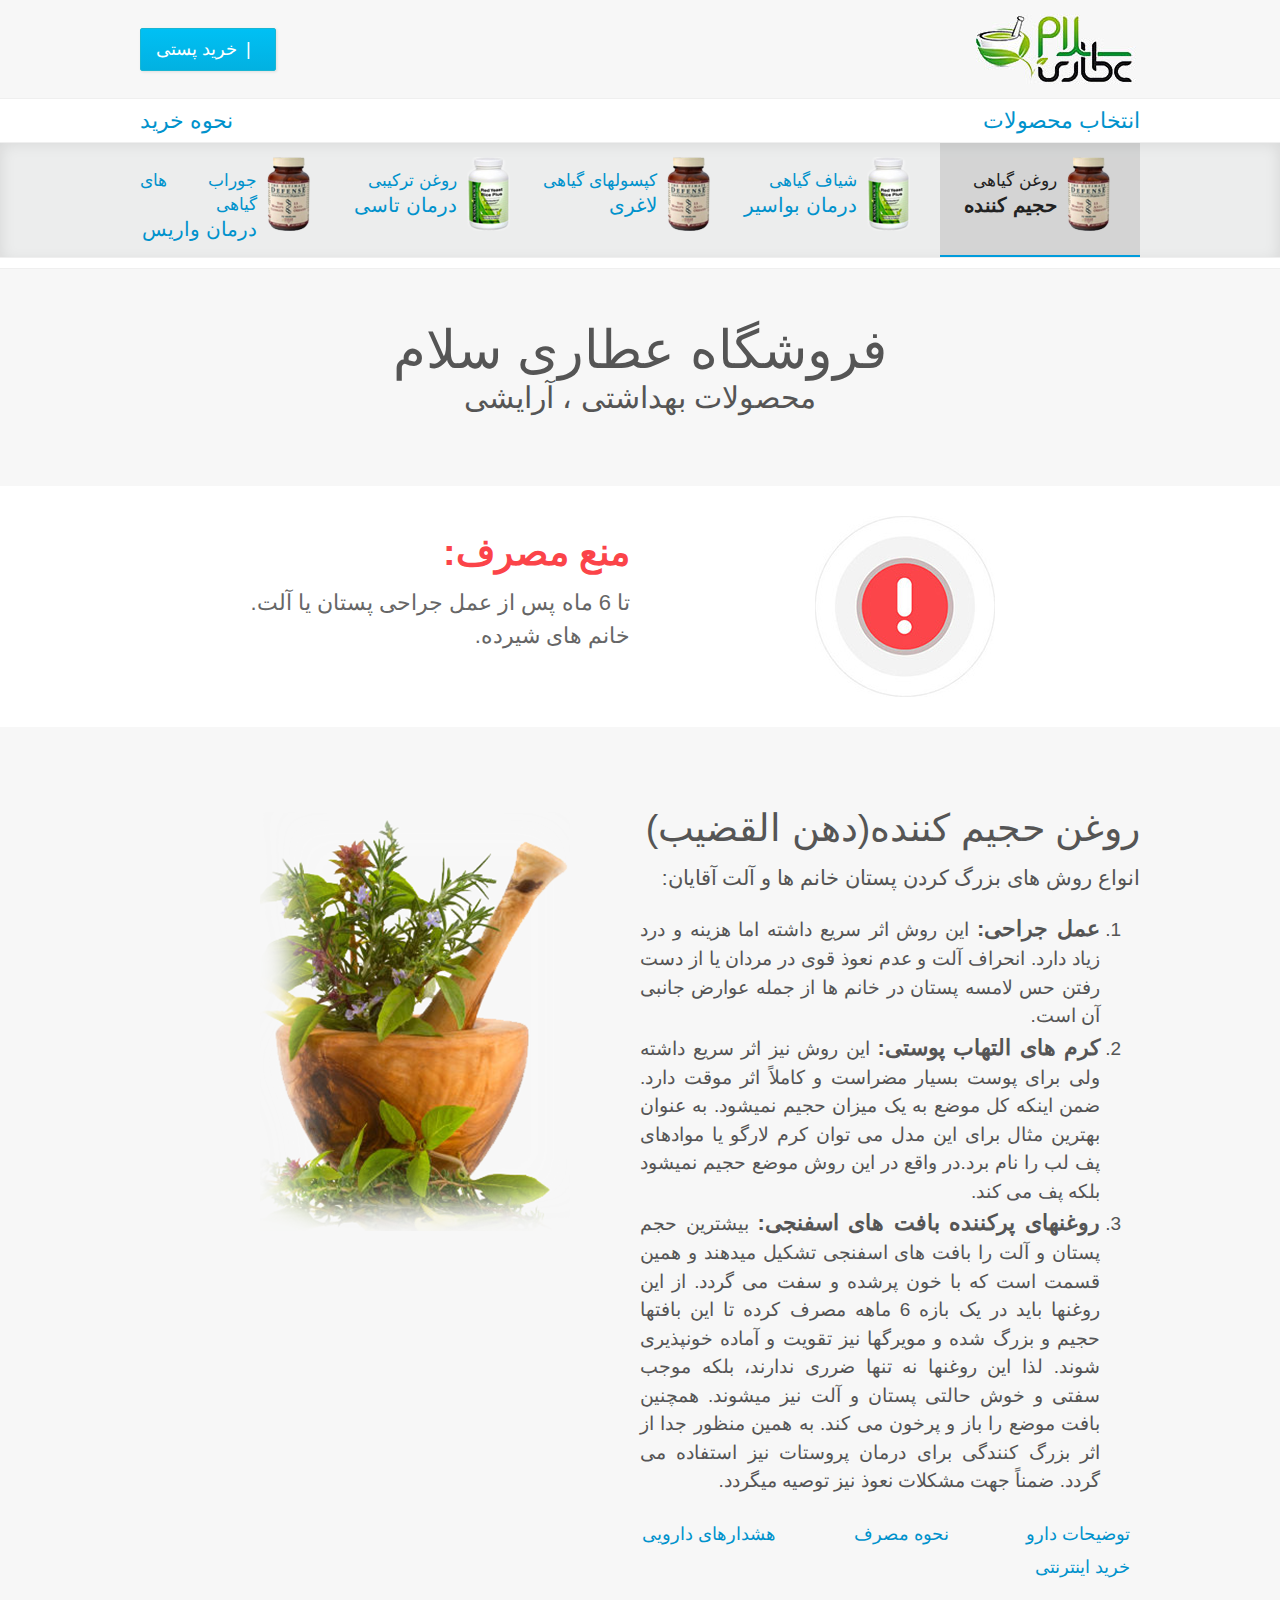
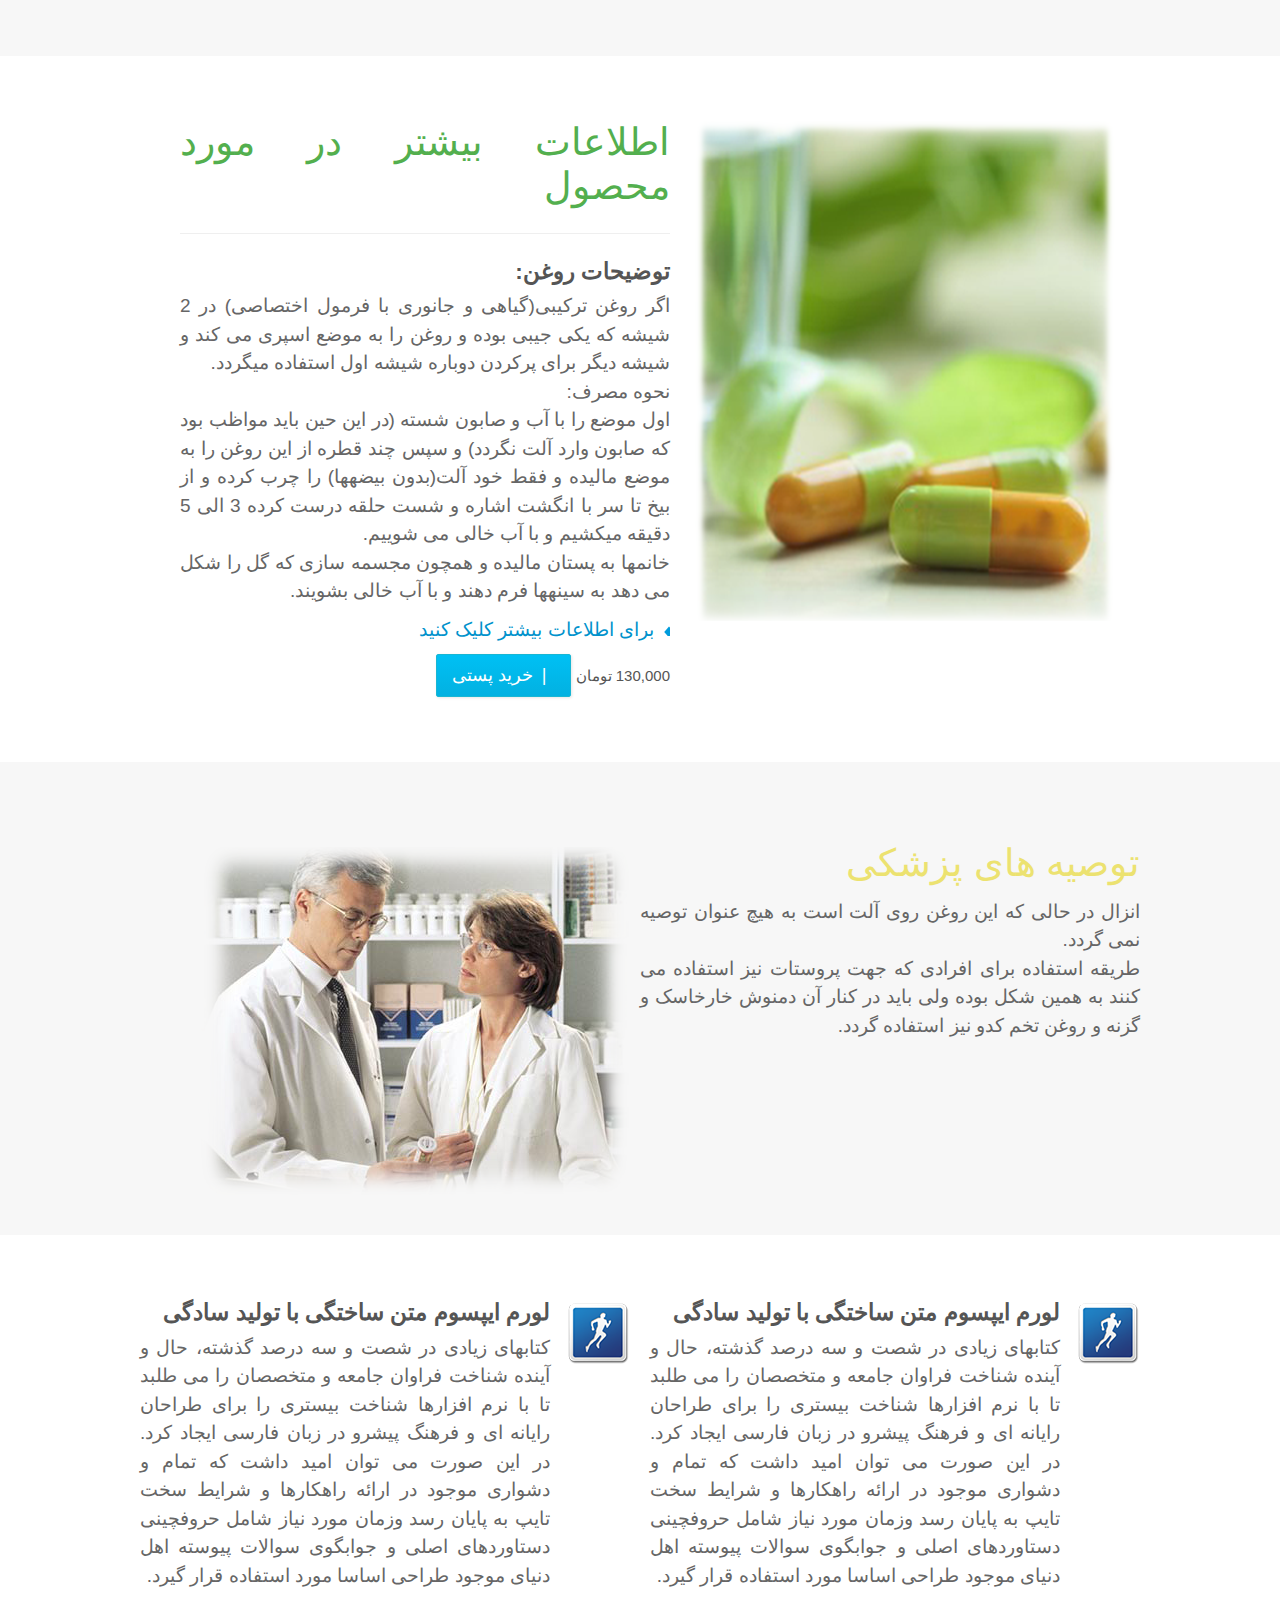
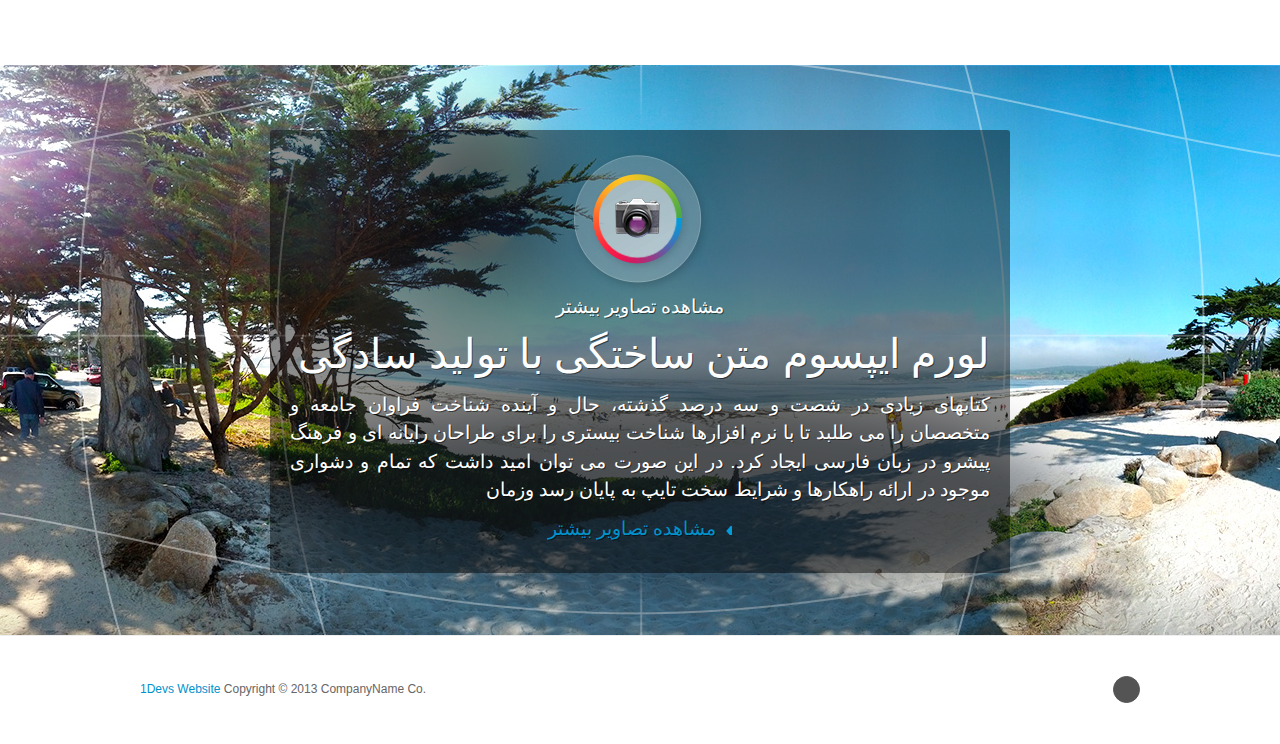
==== bulking.html @ 58610c64 "add new pages" ====
<!DOCTYPE html>
<html>
  <head>
    <meta content="عطاری سلام">
    <meta content="" name="description" />
    <meta content="initial-scale=1, minimum-scale=1, width=device-width" name="viewport" />
    <meta charset="utf-8" />
    <title>
      ..:: عطاری سلام ::..
    </title>
    <link href="favicon.ico" rel="shortcut icon" type="image/x-icon" />
    <link href='http://alimd.github.io/1fonts/1fonts.css?v=1.3' rel='stylesheet' type='text/css' />
    <link href="style.css" rel="stylesheet" />
    <link rel="stylesheet" type="text/css" href="http://alimd.github.io/libs/font-awesome/3.0.2/css/font-awesome.min.css" />
  <script type="text/javascript" src="http://alimd.github.io/libs/jquery/1.9.1/jquery.min.js"></script>
  <script type="text/javascript" src="script.js"></script>
  <script type="text/javascript">
    location.pathname.substr(-1)==='/' || location.pathname.substr(-4)==='html' || (location.href=location.pathname+'/'); // fix github.io bug
  </script>
  </head>
  <body>
    <div class="header" id="cinco-ui-sticky">
      <div class="heading">
        <div class="aux">
          <h1>
            <a class="logo" href="#"><img alt="" src="images/logo.jpg"></a>
          </h1>
          <div class="util">
            <a href="#" class="buybtn">
              <span class="icon-shopping-cart"></span>&ensp;<span class="buybar">|</span>&ensp;<span>خرید پستی</span>
            </a>
          </div>
        </div>
      </div>
      <div class="nav-container">
        <div class="aux">
          <span class="choose">انتخاب محصولات<i class="icon-leaf"></i></span>
          <a class="howToBuy"><i class="icon-shopping-cart"></i>نحوه خرید</a>
        </div>
      </div>
      <div class="dev-nav-drawer cinco-ui-active" id="dev-nav">
        <div class="dev-nav">
          <div>
            <div class="aux">
              <ul>
                <li class="nexus-4">
                  <a class="cover active" href="#">
                    <img alt="" class="thumb" src="images/device-nav-n4.png"> 
                    <div class="menu-txt">
                      <span>روغن گیاهی</span><br />
                      <strong>حجیم کننده</strong>
                    </div>
                  </a>

                </li>
                <li class="nexus-4">
                  <a class="cover" href="#">
                    <img alt="" class="thumb" src="images/device-nav-n7.png"> 
                    
                    <div class="menu-txt">
                      <span>شیاف گیاهی</span><br />
                      <strong>درمان بواسیر</strong>
                    </div>
                  </a>

                </li>
                <li class="nexus-4">
                  <a class="cover" href="#">
                    <img alt="" class="thumb" src="images/device-nav-n4.png" width="74" height="34">
                    <div class="menu-txt">
                      <span>کپسولهای گیاهی</span><br />
                      <strong>لاغری</strong>
                    </div>
                  </a>

                </li>
                <li class="nexus-4">
                  <a class="cover" href="#">
                    <img alt="" class="thumb" src="images/device-nav-n7.png">
                    <div class="menu-txt">
                      <span>روغن ترکیبی</span><br />
                      <strong>درمان تاسی</strong>
                    </div>
                  </a>

                </li>
                <li class="nexus-4">
                  <a class="cover" href="#">
                    <img alt="" class="thumb" src="images/device-nav-n4.png">
                    <div class="menu-txt">
                      <span>جوراب های گیاهی</span><br />
                      <strong>درمان واریس</strong>
                    </div>
                  </a>

                </li>
              </ul>
            </div>
          </div>
        </div>
      </div>
      <div class="nav-container">
        <div class="aux">
        </div>
      </div>

    </div>

    <div class="product-feature nexus-4">

    <div class="title-page">
        <h1 class="title">فروشگاه عطاری سلام</h1>
        <h2 class="sub-title">محصولات بهداشتی ، آرایشی</h2>
    </div>
      

     <div class="google dev-feat">
        <div class="voice">
          <div class="main">
            <div class="image left">
              <img alt="" src="images/warning.jpg">
            </div>
            <div class="content warning right">
              <h4>
                منع مصرف:
              </h4>
              <p>
                تا 6 ماه پس از عمل جراحی پستان یا آلت.
                <br />
                خانم های شیرده.
              </p>
            </div>
          </div>
        </div>
       <!--  <div class="communication">
          <div class="main">
            <h3>محصول مورد نظر بهتر از همیشه ارایه میشود!</h3>
            <div class="secondary" id="communication-carousel">
              <div id="comm-carousel">
                <div class="aux gesture">
                  <div class="col-3">
                    <div class="icon icon-gesture"></div>
                    <h4>لورم ایپسوم متن ساختگی با تولید سادگی نامفهوم از صنعت</h4>
                    <p>
                      کتابهای زیادی در شصت و سه درصد گذشته، حال و آینده شناخت فراوان جامعه و متخصصان را می طلبد تا با نرم افزارها شناخت بیستری را برای طراحان رایانه ای و فرهنگ پیشرو در زبان فارسی ایجاد کرد. در این صورت می توان امید داشت که تمام و دشواری موجود در ارائه راهکارها و شرایط سخت تایپ به پایان رسد وزمان مورد نیاز شامل حروفچینی دستاوردهای اصلی و جوابگوی سوالات پیوسته اهل دنیای موجود طراحی اساسا مورد استفاده قرار گیرد.
                    </p>
                  </div>
                  <div class="image col-3">
                    <img alt="" src="images/n4-google-comm-01.png">
                  </div>
                  <div class="col-3 callouts">
                    <div class="callout on-the-go">
                      <h5>
                        درمورد محصول مورد نظر
                      </h5>
                      <p>
                        کتابهای زیادی در شصت و سه درصد گذشته، حال و آینده شناخت فراوان جامعه.
                      </p>
                    </div>
                    <div class="callout connect">
                      <h5>
                        درمورد محصول مورد نظر
                      </h5>
                      <p>
                        کتابهای زیادی در شصت و سه درصد گذشته، حال و آینده شناخت فراوان جامعه.
                      </p>
                    </div>
                  </div>
                </div>
                <div class="aux chrome">
                  <div class="col-3">
                    <div class="icon icon-chrome"></div>
                    <h4>لورم ایپسوم متن ساختگی با تولید سادگی نامفهوم از صنعت</h4>
                    <p>
                      کتابهای زیادی در شصت و سه درصد گذشته، حال و آینده شناخت فراوان جامعه و متخصصان را می طلبد تا با نرم افزارها شناخت بیستری را برای طراحان رایانه ای و فرهنگ پیشرو در زبان فارسی ایجاد کرد. در این صورت می توان امید داشت که تمام و دشواری موجود در ارائه راهکارها و شرایط سخت تایپ به پایان رسد وزمان مورد نیاز شامل حروفچینی دستاوردهای اصلی و جوابگوی سوالات پیوسته اهل دنیای موجود طراحی اساسا مورد استفاده قرار گیرد.
                    </p>
                  </div>
                  <div class="image col-3">
                    <img alt="" src="images/n4-google-comm-02.png">
                  </div>
                  <div class="col-3 callouts">
                    <div class="callout fast">
                      <h5>
                        درمورد محصول مورد نظر
                      </h5>
                      <p>
                        کتابهای زیادی در شصت و سه درصد گذشته، حال و آینده شناخت فراوان جامعه.
                      </p>
                    </div>
                    <div class="callout tabs">
                      <h5>
                        درمورد محصول مورد نظر
                      </h5>
                      <p>
                        کتابهای زیادی در شصت و سه درصد گذشته، حال و آینده شناخت فراوان جامعه.
                      </p>
                    </div>
                  </div>
                </div>
                <div class="aux gmail">
                  <div class="col-3">
                    <div class="icon icon-gmail"></div>
                    <h4>لورم ایپسوم متن ساختگی با تولید سادگی نامفهوم از صنعت</h4>
                    <p>
                      کتابهای زیادی در شصت و سه درصد گذشته، حال و آینده شناخت فراوان جامعه و متخصصان را می طلبد تا با نرم افزارها شناخت بیستری را برای طراحان رایانه ای و فرهنگ پیشرو در زبان فارسی ایجاد کرد. در این صورت می توان امید داشت که تمام و دشواری موجود در ارائه راهکارها و شرایط سخت تایپ به پایان رسد وزمان مورد نیاز شامل حروفچینی دستاوردهای اصلی و جوابگوی سوالات پیوسته اهل دنیای موجود طراحی اساسا مورد استفاده قرار گیرد.
                    </p>
                  </div>
                  <div class="image col-3">
                    <img alt="" src="images/n4-google-comm-03.png">
                  </div>
                  <div class="col-3 callouts">
                    <div class="callout anytime">
                      <h5>
                        درمورد محصول مورد نظر
                      </h5>
                      <p>
                        کتابهای زیادی در شصت و سه درصد گذشته، حال و آینده شناخت فراوان جامعه.
                      </p>
                    </div>
                    <div class="callout search">
                      <h5>
                        درمورد محصول مورد نظر
                      </h5>
                      <p>
                        کتابهای زیادی در شصت و سه درصد گذشته، حال و آینده شناخت فراوان جامعه.
                      </p>
                    </div>
                  </div>
                </div>
              </div>
            </div>
          </div>
        </div> -->
      </div>







      <div class="hero">
        <div class="aux">
          <div class="image right">
            <img alt="" src="images/history-of-herbal-medicine.png">
          </div>
          <div class="content left">
            <!-- <img alt="Nexus 4" src="images/logo-n4.png"> -->
            <h2>روغن حجیم کننده(دهن القضیب)</h2>
            <strong>انواع روش های بزرگ کردن پستان خانم ها و آلت آقایان:</strong>
            <ol>
              <li>
                  <span>عمل جراحی:</span> این روش اثر سریع داشته اما هزینه و درد زیاد دارد. انحراف آلت و عدم نعوذ قوی در مردان یا از دست رفتن حس لامسه پستان در خانم ها از جمله عوارض جانبی آن است.
              </li>
              <li>
                <span>کرم های التهاب پوستی:</span> این روش نیز اثر سریع داشته ولی برای پوست بسیار مضراست و کاملاً اثر موقت دارد. ضمن اینکه کل موضع به یک میزان حجیم نمی‏شود. به عنوان بهترین مثال برای این مدل می توان کرم لارگو یا موادهای پف لب را نام برد.در واقع در این روش موضع حجیم نمی‏شود بلکه پف می کند.
              </li>
              <li>
                <span>روغن‏های پرکننده بافت های اسفنجی:</span> بیشترین حجم پستان و آلت را بافت های اسفنجی تشکیل می‏دهند و همین قسمت است که با خون پرشده و سفت می گردد. از این روغن‏ها باید در یک بازه 6 ماهه مصرف کرده تا این بافت‏ها حجیم و بزرگ شده و مویرگ‏ها نیز تقویت و آماده خون‏پذیری شوند. لذا این روغن‏ها نه تنها ضرری ندارند، بلکه موجب سفتی و خوش حالتی پستان و آلت نیز می‏شوند. همچنین بافت موضع را باز و پرخون می کند. به همین منظور جدا از اثر بزرگ کنندگی برای درمان پروستات نیز استفاده می گردد. ضمناً جهت مشکلات نعوذ نیز توصیه می‏گردد.
              </li>
            </ol>
            <div class="dev-feat-nav">
              <div class="subnav">
                <ul>
                  <li>
                    <a href="#"><i class="icon-angle-down"></i>توضیحات دارو</a>
                  </li>
                  <li>
                    <a href="#"><i class="icon-angle-down"></i>نحوه مصرف</a>
                  </li>
                  <li>
                    <a href="#"><i class="icon-angle-down"></i>هشدارهای دارویی</a>
                  </li>
                  <li>
                    <a href="#"><i class="icon-angle-down"></i>خرید اینترنتی</a>
                  </li>
                </ul>
              </div>
            </div>
          </div>
        </div>
      </div>
      <div class="google dev-feat-bkt">
        <div class="main">
          <div class="image left">
            <img alt="Google Now" src="images/Herbal-Medicine.png">
          </div>
          <div class="content right">
            <h2>
              اطلاعات بیشتر در مورد محصول
            </h2>
            <div class="secondary">
              <h4>
                توضیحات روغن:
              </h4>
              <p>
                اگر روغن ترکیبی(گیاهی و جانوری با فرمول اختصاصی) در 2 شیشه که یکی جیبی بوده و روغن را به موضع اسپری می کند و شیشه دیگر برای پرکردن دوباره شیشه اول استفاده می‏گردد.
                <br />
                نحوه مصرف:
                <br />
                اول موضع را با آب و صابون شسته (در این حین باید مواظب بود که صابون وارد آلت نگردد) و سپس چند قطره از این روغن را به موضع مالیده و فقط خود آلت(بدون بیضه‏ها) را چرب کرده و از بیخ تا سر با انگشت اشاره و شست حلقه درست کرده 3 الی 5 دقیقه می‏کشیم و با آب خالی می شوییم.
                <br />
                خانم‏ها به پستان مالیده و همچون مجسمه سازی که گل را شکل می دهد به سینه‏ها فرم دهند و با آب خالی بشویند.
              </p>
              <p>
                <a class="more" href="#">برای اطلاعات بیشتر کلیک کنید</a>
              </p>
            </div>
            <div class="cover price">
              <span>130,000</span>
              <span class="rial">تومان</span>
              <a href="#" class="buybtn">
                <span class="icon-shopping-cart"></span>&ensp;<span class="buybar">|</span>&ensp;<span>خرید پستی</span>
              </a>
            </div>
          </div>
        </div>
      </div>
      <!-- <div class="cta expand-features-toggle">
        <a>More about the best of Google</a>
      </div> -->
      <div class="hero doctor">
        <div class="aux">
          <div class="image right">
            <img alt="" src="images/doctor.png">
          </div>
          <div class="content left">
            <!-- <img alt="Nexus 4" src="images/logo-n4.png"> -->
            <h2>توصیه های پزشکی</h2>
            <p>
              انزال در حالی که این روغن روی آلت است به هیچ عنوان توصیه نمی گردد.
              <br />
              طریقه استفاده برای افرادی که جهت پروستات نیز استفاده می کنند به همین شکل بوده ولی باید در کنار آن دمنوش خارخاسک و گزنه و روغن تخم کدو نیز استفاده گردد.
            </p>
          </div>
        </div>
      </div>
      <div class="cta expand-features-toggle">
        <a></a>
      </div>
      <div class="camera dev-feat">
        <div class="camera-features">
          <div class="main">
            <div class="content right feature">
              <div class="icon"></div>
              <h4>
                لورم ایپسوم متن ساختگی با تولید سادگی
              </h4>
              <p>
                کتابهای زیادی در شصت و سه درصد گذشته، حال و آینده شناخت فراوان جامعه و متخصصان را می طلبد تا با نرم افزارها شناخت بیستری را برای طراحان رایانه ای و فرهنگ پیشرو در زبان فارسی ایجاد کرد. در این صورت می توان امید داشت که تمام و دشواری موجود در ارائه راهکارها و شرایط سخت تایپ به پایان رسد وزمان مورد نیاز شامل حروفچینی دستاوردهای اصلی و جوابگوی سوالات پیوسته اهل دنیای موجود طراحی اساسا مورد استفاده قرار گیرد.
              </p>
            </div>
            <div class="content left feature">
              <div class="icon"></div>
              <h4>
                لورم ایپسوم متن ساختگی با تولید سادگی
              </h4>
              <p>
                کتابهای زیادی در شصت و سه درصد گذشته، حال و آینده شناخت فراوان جامعه و متخصصان را می طلبد تا با نرم افزارها شناخت بیستری را برای طراحان رایانه ای و فرهنگ پیشرو در زبان فارسی ایجاد کرد. در این صورت می توان امید داشت که تمام و دشواری موجود در ارائه راهکارها و شرایط سخت تایپ به پایان رسد وزمان مورد نیاز شامل حروفچینی دستاوردهای اصلی و جوابگوی سوالات پیوسته اهل دنیای موجود طراحی اساسا مورد استفاده قرار گیرد.
              </p>
            </div>
          </div>
        </div>
        <div class="panorama">
          <div class="main last">
            <div id="pano-content">
              <div class="image">
                <img alt="" class="pano-content-bg" src="images/n4-pano-bg.jpg">
              </div>
              <div class="content">
                <p class="center">
                  <a><img alt="" class="pano-start" src="images/n4-panorama-start.png"></a>
                </p>
                <p class="center">
                  <a class="pano-start pano-instr">مشاهده تصاویر بیشتر</a>
                </p>
                <h3>
                  لورم ایپسوم متن ساختگی با تولید سادگی
                </h3>
                <p>
                  کتابهای زیادی در شصت و سه درصد گذشته، حال و آینده شناخت فراوان جامعه و متخصصان را می طلبد تا با نرم افزارها شناخت بیستری را برای طراحان رایانه ای و فرهنگ پیشرو در زبان فارسی ایجاد کرد. در این صورت می توان امید داشت که تمام و دشواری موجود در ارائه راهکارها و شرایط سخت تایپ به پایان رسد وزمان 
                </p>
                <p class="center">
                  <a class="more" href="#">مشاهده تصاویر بیشتر</a>
                </p>
              </div>
            </div>
          </div>
        </div>

        <!-- <div class="display">
          <div class="main">
            <div class="image right">
              <img alt="" src="images/n4-display.png">
            </div>
            <div class="content left">
              <h3>
                Crisp 4.7” display
              </h3>
              <p>
                Photos and videos come to life with stunning clarity and crisp, natural color on
                the vibrant 1280-by-768 4.7-inch display. Gently curved glass edges allow your
                finger to slide smoothly on and off the 320ppi screen, while cutting-edge G2 Touch
                Hybrid display technology means you feel like you’re touching every pixel. And all
                of this is protected by scratch resistant Corning® Gorilla® Glass 2.
              </p>
            </div>
          </div>
        </div>
      </div>
      <div class="speed dev-feat-bkt">
        <div class="main">
          <div class="aux">
            <div class="anchor" id="speed">
              <p>
                Cutting Edge Hardware
              </p>
            </div>
          </div>
          <div class="image right">
            <img alt="" src="images/n4-speed.png">
          </div>
          <div class="content left">
            <h2>
              Built for speed
            </h2>
            <p>
              <img alt="" src="images/n4-lg-logo.png">
            </p>
            <p>
              Made in partnership with LG, Nexus 4 is sold unlocked and is GSM/HSPA+ compatible so
              it will operate on more than 200 network providers worldwide. Just pop in a supported
              SIM card and be up and running in no time.
            </p>
            <div class="secondary">
              <h4>
                Quad-core performance
              </h4>
              <p>
                Nexus 4 comes with a cutting-edge Qualcomm Snapdragon™ S4 Pro processor, so you’ve
                got speed and power to spare. Zip around the web, experience rich 3D graphics and
                gameplay, and effortlessly switch between multiple apps without ever missing a
                beat. With 2GB of RAM and the fastest version of Android ever, Nexus 4 is our
                snappiest phone yet.
              </p>
            </div>
          </div>
        </div>
      </div>
      <div class="cta expand-features-toggle">
        <a>More about speed</a>
      </div>
      <div class="speed dev-feat">
        <div class="speed-features">
          <div class="main">
            <div class="content left icon-aside">
              <div class="icon icon-beam"></div>
              <h4>
                Share with Android Beam
              </h4>
              <p>
                Nexus 4 comes with Android Beam so you can quickly share photos, videos, contacts,
                apps and more with a tap. Just touch two NFC-enabled Android devices back-to-back,
                then beam whatever's on the screen to your friend.
              </p>
            </div>
            <div class="content right icon-aside">
              <div class="icon icon-android"></div>
              <h4>
                Always up-to-date
              </h4>
              <p>
                Nexus 4 comes with the latest version of Android and gets updates directly from
                Google, so you’ll always have the fastest, most up-to-date software on your phone.
              </p>
            </div>
          </div>
        </div>
        <div class="wallet">
          <div class="main">
            <div class="image right">
              <img alt="" src="images/n4-wallet.png">
            </div>
            <div class="content left">
              <div class="icon icon-wallet"></div>
              <h3>
                Google Wallet
              </h3>
              <p>
                Make Nexus 4 your wallet. With the free Google Wallet app on your Nexus 4, you can
                carry all your credit and debit cards securely with you on your phone. Just tap
                your phone to pay everywhere contactless payments are accepted at more than 200,000
                stores across the US.
              </p>
              <p>
                <a class="more" href="//www.google.com/wallet">Learn more about Google Wallet</a>
              </p>
            </div>
          </div>
        </div>
      </div>
      <div class="play dev-feat-bkt">
        <div class="main">
          <div class="aux">
            <div class="anchor" id="play">
              <p>
                Google Play
              </p>
            </div>
          </div>
          <div class="image right" id="apps-carousel">
            <img alt="" class="horizontal" src="images/n4-apps-games-01.png"> <img alt=
            "" class="horizontal" src="images/n4-apps-games-02.png"> <img alt="" class=
            "vertical" src="images/n4-apps-games-03.png"> <img alt="" class="vertical"
            src="images/n4-apps-games-04.png">
          </div>
          <div class="content left">
            <h2>
              Google Play
            </h2>
            <h4>
              700,000 apps and games
            </h4>
            <p>
              Get all the apps and games you love on Nexus 4 – with over 700,000 titles to choose
              from on Google Play, there’s something for everyone. Find the most popular free and
              paid apps, explore hand-picked collections, browse by category or simply search for
              your favorites.
            </p>
            <div class="secondary">
              <ul class="apps-carousel-controls" id="apps-carousel-controls">
                <li>
                  <a>
                  <div class="icon icon-zombies"></div></a> <a>Samurai</a>
                </li>
                <li>
                  <a>
                  <div class="icon icon-piano"></div></a> <a>Magic Piano</a>
                </li>
                <li>
                  <a>
                  <div class="icon icon-runkeeper"></div></a> <a>RunKeeper</a>
                </li>
                <li>
                  <a>
                  <div class="icon icon-pinterest"></div></a> <a>Pinterest</a>
                </li>
              </ul>
            </div>
          </div>
        </div>
      </div>
      <div class="cta expand-features-toggle">
        <a>More about Google Play</a>
      </div>
      <div class="play dev-feat">
        <div class="music-feature">
          <div class="main">
            <div class="image">
              <img alt="" src="images/n4-google-play.png">
            </div>
          </div>
        </div>
        <div class="music">
          <div class="main">
            <div class="content left">
              <h3>
                Your music on Google Play
              </h3>
            </div>
            <div class="content right">
              <p>
                Take your music anywhere with Nexus 4. Browse through the millions of songs
                available for purchase, or upload your existing music library to Google Play – up
                to 20,000 songs for free – and stream all your tracks and playlists from the cloud
                so you’ll never miss a beat.
              </p>
              <div class="secondary icon-aside">
                <div class="icon icon-easy-import"></div>
                <h4>
                  Easy import from iTunes
                </h4>
                <p>
                  With the <a href="https://play.google.com/about/music/">Music Manager</a>, you
                  can easily import your entire iTunes music library* into Google Play. Once your
                  music is imported it automatically becomes available on Nexus 4. You'll also be
                  able to enjoy your music on the web at <a href=
                  "//play.google.com/music">play.google.com/music</a> and any other Android
                  compatible phone or tablet.
                </p>
                <p>
                  * up to 20,000 songs. Cannot include DRM protected songs.
                </p>
              </div>
            </div>
          </div>
        </div>
        <div class="play-verticals">
          <div class="main">
            <div class="content left">
              <ul class="play-list">
                <li class="books">
                  <a href="//play.google.com/store/books?hl=en"><span class=
                  "icon icon-books">&nbsp;</span></a>
                  <p>
                    <a href="//play.google.com/shop/books?hl=en">Books</a>
                  </p>
                </li>
                <li class="magazines">
                  <a href="//play.google.com/store/magazines?hl=en"><span class=
                  "icon icon-magazines">&nbsp;</span></a>
                  <p>
                    <a href="//play.google.com/store/magazines?hl=en">Magazines</a>
                  </p>
                </li>
                <li class="movies">
                  <a href="//play.google.com/store/movies?hl=en"><span class=
                  "icon icon-movies">&nbsp;</span></a>
                  <p>
                    <a href="//play.google.com/store/movies?hl=en">Movies &amp; TV</a>
                  </p>
                </li>
              </ul>
            </div>
            <div class="content right">
              <h4>
                Explore Google Play
              </h4>
              <p>
                Google Play puts all your favorite entertainment right in your hand. Explore the
                world's largest collection of eBooks, the latest magazines, and thousands of movies
                and TV shows in full HD.
              </p>
            </div>
          </div>
        </div>
      </div> -->

    </div>
    <div class="footer">
      <!-- <div class="aux">
        <div class="util right social">
          <div class="g-plusone" data-href="http://www.google.com/nexus"></div>
        </div>
        <div class="left subnav">
          <ul>
            <li>
              <a href="//www.google.com/intl/en/about">Google</a>
            </li>
            <li>
              <a href="//www.google.com/intl/en/privacy">Privacy &amp; Terms</a>
            </li>
            <li>
              <a href="//support.google.com/nexus?hl=en">Support</a>
            </li>
          </ul>
        </div>
      </div> -->
      <div class="aux disclaimer" dir="ltr">
        <div class="go2top icon-arrow-up" title="رفتن به بالای صفحه"></div>
        <p>
          <a href="http://1devs.com">1Devs Website</a> Copyright © 2013 CompanyName Co.
        </p>
      </div>
    </div>
  </body>
</html>
---- style.css ----
.cover {
  *zoom: 1;
}
.cover:before,
.cover:after {
  content: " ";
  display: table;
}
.cover:after {
  clear: both;
}
body {
  direction:rtl;
  background:#FFF;
  color:#555;
  font-size:15px;
  font-weight: normal;
  font-weight:300;
  margin:0;
  overflow-x:hidden;
  font-family: Nazanin,arial,sans-serif;
  line-height: 1.5;
}

body.no-roboto {
  font-family:"Open Sans",arial,sans-serif;
}

div,a,li {
  border-color:#efefef;
  border-style:solid;
  border-width:0;
  line-height: 1.5;
  text-align: justify;
}

a {
  color:#0092CC;
  cursor:pointer;
  text-decoration:none;
  -moz-transition:color .2s;
  -o-transition:color .2s;
  -webkit-transition:color .2s;
  transition:color .2s;
}

a:hover {
  color:#0073a1;
}

a.more {
  font-weight:400;
}

a.more:before {
  background:url(images/icons-nav-arrows.png) no-repeat 0 -20px;
  content:" ";
  display:inline-block;
  height:10px;
  margin-left:10px;
  width:6px;
}

p,dl {
  color:#666;
  line-height:1.5em;
  margin:0 0 10px;
}

em {
  font-style:italic;
}

h1,h2,h3,h4,h5,h6 {
  font-style:normal;
  font-weight:100;
  line-height:1.17em;
  margin:0 0 .3em;
}

h1 {
  font-size:3.5em;
}

h2 {
  font-size:2.5em;
  margin-top:25px;
}

h3 {
  color:#009cdc;
  font-size:2.7em;
}

h4 {
  font-size:1.5em;
  font-weight:bold;
}

h5 {
  font-size:1em;
  font-weight:bold;
}

h6 {
  font-size:1em;
}

ul {
  margin:0;
  padding:0;
}

ul li {
  list-style-type:none;
  margin:0;
}

.right{
  float: right;
}

.left{
  float: left;
}

.drop-down .icon-drop-down {
  background-image:url(images/icons-nav-arrows.png);
  background-position:-10px -26px;
  background-repeat:no-repeat;
  display:inline-block;
  height:6px;
  margin-right:10px;
  vertical-align:middle;
  width:10px;
}

[dir="rtl"] .drop-down .icon-drop-down {
  margin-right:0;
  margin-left:10px;
}

.drop-down.cinco-ui-active .icon-drop-down {
  background-position:-10px -20px;
}

.main {
  padding:25px 0;
}

.product-feature {
  overflow:hidden;
}

.product-feature .main {
  padding:65px 0;
}

.aux,.main {
  margin:auto;
  max-width:1000px;
}

.aux:after,.main:after {
  clear:both;
  content:" ";
  display:block;
  height:0;
  visibility:hidden;
}

.main .col {
  margin:0 95% 0 0;
  width:45%;
}

.main .col:first-child {
  margin:0 0 0 5%;
}

.main .col-3 {
  float:right;
  width:33%;
}

.nav-container {
  background:#fff;
  border-width:1px 0;
  padding:5px 0;
}

.content {
  position:relative;
  width:49%;
  z-index:2;
}

.image {
  text-align:center;
  line-height:0;
  width:47%;
}

.secondary {
  border-top:1px solid #efefef;
  margin-top:25px;
  padding-top:25px;
}

.anchor {
  border-top:5px solid #009cdc;
  float:right;
}

.anchor p {
  background:#fff;
  float:right;
  margin:-15px 0 0 75px;
  padding-left:25px;
}

.dev-feat-bkt .content>p {
  font-size:1.2em;
  font-weight:400;
}

.numeric-callout {
  font-size:4.4em;
  font-weight:100;
  color:#009CDC;
  margin:0;
  padding:0;
}

.header .heading {
  background-color:#f7f7f7;
  padding:14px 0;
  top:0;
}

.header h1 {
  float:right;
  margin:0;
}

.header .util>div,.header .util>span {
  display:block;
  float:left;
}

.header .country-selector {
  margin-left:10px;
}

[dir="rtl"] .header .country-selector {
  margin:0 10px 0 0;
}

a.buybtn{
  /*background:linear-gradient(top,#fff0%,#eee100%);*/
  -moz-border-radius:2px;
  -webkit-border-radius:2px;
  border-radius:2px;
  border:1px solid #19b6d3;
  -moz-box-shadow:1px 1px 3px rgba(0,0,0,.1);
  -webkit-box-shadow:1px 1px 3px rgba(0,0,0,.1);
  box-shadow:1px 1px 3px rgba(0,0,0,.1);
  display:inline-block;
  font-weight:400;
  padding:7px 15px;
  -moz-transition:border-color .2s;
  -o-transition:border-color .2s;
  -webkit-transition:border-color .2s;
  transition:border-color .2s;
  background: #02B1E1;
  background: -moz-linear-gradient(top,#00C0F4 0%,#02B1E1 100%);
  background: -o-linear-gradient(top,#00C0F4 0%,#02B1E1 100%);
  background: -webkit-linear-gradient(top,#00C0F4 0%,#02B1E1 100%);
  background: -webkit-gradient(linear,left top,left bottom,color-stop(0,#00C0F4 0%),color-stop(1,#02B1E1 100%));
  background: linear-gradient(top,#00C0F4 0%,#02B1E1 100%);
  color:#fff;
  font-size: 18px;
}

a.buybtn:hover{
  border-color:#01a3c0;
  background: #0097f5; /* Old browsers */
  background: -moz-linear-gradient(top, #0097f5 0%, #028de4 100%); /* FF3.6+ */
  background: -webkit-gradient(linear, left top, left bottom, color-stop(0%,#0097f5), color-stop(100%,#028de4)); /* Chrome,Safari4+ */
  background: -webkit-linear-gradient(top, #0097f5 0%,#028de4 100%); /* Chrome10+,Safari5.1+ */
  background: -o-linear-gradient(top, #0097f5 0%,#028de4 100%); /* Opera 11.10+ */
  background: -ms-linear-gradient(top, #0097f5 0%,#028de4 100%); /* IE10+ */
  background: linear-gradient(to bottom, #0097f5 0%,#028de4 100%); /* W3C */
  filter: progid:DXImageTransform.Microsoft.gradient( startColorstr='#0097f5', endColorstr='#028de4',GradientType=0 ); /* IE6-9 */;
}

a.buybtn:active{
  -moz-box-shadow:inset 1px 1px 5px rgba(0,0,0,.15);
  -webkit-box-shadow:inset 1px 1px 5px rgba(0,0,0,.15);
  box-shadow:inset 1px 1px 5px rgba(0,0,0,.15);
}

.expand-features-toggle a {
  border-bottom-width:3px;
  font-size:1.1em;
  padding:10px;
}

.fly-out {
  display:inline;
  position:relative;
}

.fly-out>div {
  background:#fff;
  border:1px solid #cdcece;
  -moz-border-radius:2px 2px 2px 0;
  -webkit-border-radius:2px 2px 2px 0;
  border-radius:2px 2px 2px 0;
  -moz-box-shadow:0 2px 3px rgba(0,0,0,.1);
  -webkit-box-shadow:0 2px 3px rgba(0,0,0,.1);
  box-shadow:0 2px 3px rgba(0,0,0,.1);
  display:none;
  overflow:hidden;
  position:absolute;
  left:0;
}

[dir="rtl"] .fly-out>div {
  right:0;
  left:auto;
}

.fly-out div.cinco-ui-active {
  margin-top:-1px;
  display:block;
  z-index:10;
}

.fly-out a.cinco-ui-active {
  background:#fff!important;
  border-color:#cdcece;
  -moz-border-radius:2px 0 0 2px;
  -webkit-border-radius:2px 0 0 2px;
  border-radius:2px 0 0 2px;
  border-width:1px 1px 0;
  -moz-box-shadow:none;
  -webkit-box-shadow:none;
  box-shadow:none;
  position:relative;
  z-index:11;
}

.fly-out .col-2 {
  width:404px;
}

.fly-out .col-3 {
  width:608px;
}

.retailers a {
  display:inline-block;
  margin:20px;
}

.retailers img {
  height:50px;
  width:160px;
}

#cinco-ui-sticky.cinco-ui-active {
  -moz-box-shadow:0 5px 10px -5px rgba(0,0,0,.1);
  -webkit-box-shadow:0 5px 10px -5px rgba(0,0,0,.1);
  box-shadow:0 5px 10px -5px rgba(0,0,0,.1);
  right:0;
  position:fixed;
  width:100%;
  top:0;
  z-index:999;
  -moz-transition:top .3s ease-out;
  -o-transition:top .3s ease-out;
  -webkit-transition:top .3s ease-out;
  transition:top .3s ease-out;
}

.dev-nav {
  font-size:.933em;
  font-weight:300;
  overflow:hidden;
}

.dev-nav>div {
  background:#eceded;
  -moz-box-shadow:inset 0 0 16px 0 rgba(0,0,0,.1);
  -webkit-box-shadow:inset 0 0 16px 0 rgba(0,0,0,.1);
  box-shadow:inset 0 0 16px 0 rgba(0,0,0,.1);
  min-width:540px;
}

.dev-nav li {
  float:right;
  width:20%;
}

.dev-nav a {
  display:block;
  min-width:120px;
  padding:4px 0 20px;
  width:100%;
  -moz-transition:all 100ms;
  -o-transition:all 100ms;
  -webkit-transition:all 100ms;
  transition:all 100ms;
}

.dev-nav .thumb {
  display:block;
  margin:0 auto 5px;
  max-width:100%;
}

.dev-nav .nexus-4 .thumb {
  height:74px;
  margin-top:10px;
  margin-right: 30px;
  width:43px;
}

.dev-nav .nexus-7 .thumb {
  height:83px;
  margin-top:10px;
  width:57px;
}

.dev-nav .nexus-10 .thumb {
  height:75px;
  margin-top:20px;
  width:108px;
}

.dev-nav .all-dev .thumb {
  height:73px;
  margin-top:22px;
  width:139px;
}

.dev-nav a.active {
  color:#222;
  font-weight:400;
}

.dev-nav a:hover {
  background-color:rgba(0,0,0,.1);
}

.dev-nav-drawer .dev-nav {
  height:0;
  overflow:hidden;
  -moz-transition:height .2s ease-out;
  -o-transition:height .2s ease-out;
  -webkit-transition:height .2s ease-out;
  transition:height .2s ease-out;
}

.dev-nav-drawer.cinco-ui-active .dev-nav {
  height:115px;
  margin-bottom:-1px;
}

.dev-nav .active {
  border-color:#009cdc!important;
}

.header .dev-nav .active {
  border-bottom:2px solid;
  padding-bottom:19px;
  background-color: hsla(0, 0%, 0%, 0.1);
}

.page-bottom .dev-nav .active {
  border-top:5px solid;
  padding-top:0;
}

.subnav li {
  display:inline-block;
  margin:0 7px;
}

.subnav li i{
  line-height: 5px;
  margin-left: 3px;
  font-size: 14px;
}

.subnav {
  font-weight:300;
  margin:0 -5px;
}

.dev-feat-nav {
  padding:2px 5px 2px 0;
  margin: 20px 0 30px;
}

[dir="rtl"] .dev-feat-nav ul {
  margin:0 0 0 100px;
}

.dev-feat-nav li {
  padding:3px 0;
}

/*.dev-feat-nav a:before {
  content:"↓";
  font-size:.7em;
  right:-4px;
  position:relative;
  top:-2px;
}*/

[dir="rtl"] .dev-feat-nav a:before {
  right:0;
  left:-4px;
}

.hero {
  background:#f7f7f7;
  padding:55px 0 40px;
}

.hero .content {
  width:50%;
}

.hero .image {
  margin-top: 30px;
  width:50%;
}

.hero .price {
/*  display:inline-block;
  font-size:30px;
  right:10px;
  position:relative;
  top:7px;*/
  text-align: left;
  padding-top: 8px;
}
.hero .price > span {
  font-size: 31px;
  color: #009CDC;
  display: inline-block;
  vertical-align: middle;
}
.hero .price > span.rial {
  font-size: 15px;
}
.hero .price a {
  margin-right: 10px;
  vertical-align: bottom;
}

.buybtn span{
  /*vertical-align: bottom;*/
}

.buybtn span.buybar{
  /*vertical-align: middle;*/
}

.google-carousel-controls {
  position:relative;
  text-align:center;
  width:100%;
  z-index:2;
}

.google-carousel-controls li {
  border:1px solid #e0e0e0;
  display:inline-block;
  margin:0 .122%;
  text-align:center;
  max-width:108px;
  width:22.04%;
}

.google-carousel-controls li a {
  display:block;
  overflow:hidden;
}

.google-carousel-controls li a:first-child {
  border-bottom:1px solid #e0e0e0;
  -moz-box-shadow:0 3px 15px rgba(0,0,0,.1);
  -webkit-box-shadow:0 3px 15px rgba(0,0,0,.1);
  box-shadow:0 3px 15px rgba(0,0,0,.1);
  display:block;
  height:65px;
  padding:14px 0;
  width:100%;
}

.google-carousel-controls li a:last-child {
  display:block;
  padding:7px 0;
  width:100%;
}

.google-carousel-controls li:hover {
  background:#f9f9f9;
}

.google-carousel-controls .cinco-ui-active {
  -moz-box-shadow:inset 0 0 45px rgba(0,0,0,.1);
  -webkit-box-shadow:inset 0 0 45px rgba(0,0,0,.1);
  box-shadow:inset 0 0 45px rgba(0,0,0,.1);
  border-top:4px solid #939292;
}

.google-carousel-controls .cinco-ui-active a:first-child {
  padding-top:10px;
}

.apps-carousel-controls li {
  float:right;
  margin-left:25px;
  text-align:center;
}

.apps-carousel-controls li a:first-child {
  -moz-border-radius:5px;
  -webkit-border-radius:5px;
  border-radius:5px;
  -moz-box-shadow:1px 1px 5px rgba(0,0,0,.2);
  -webkit-box-shadow:1px 1px 5px rgba(0,0,0,.2);
  box-shadow:1px 1px 5px rgba(0,0,0,.2);
  display:block;
  height:65px;
  margin-bottom:15px;
  padding:7px;
  width:65px;
}

.apps-carousel-controls li:hover a:first-child {
  background:#f6f6f6;
}

.apps-carousel-controls li a:first-child:active {
  -moz-box-shadow:inset 2px 2px 7px rgba(0,0,0,.1);
  -webkit-box-shadow:inset 2px 2px 7px rgba(0,0,0,.1);
  box-shadow:inset 2px 2px 7px rgba(0,0,0,.1);
}

.apps-carousel-controls li.cinco-ui-active a:first-child {
  -moz-box-shadow:inset 0 0 15px rgba(0,0,0,.2);
  -webkit-box-shadow:inset 0 0 15px rgba(0,0,0,.2);
  box-shadow:inset 0 0 15px rgba(0,0,0,.2);
}

.features-list {
  margin-right:80px;
}

.features-list li {
  border-bottom-width:1px;
  margin-top:20px;
}

.features-list li .numeric-callout {
  line-height:45px;
}

.features-list li p:last-child {
  margin-top:10px;
}

.play-list li {
  border-left-width:1px;
  float:right;
  padding:0 3%;
  text-align:center;
  width:25%;
}

.play-list .music a {
  color:#db7f23;
}

.play-list .books a {
  color:#307ec1;
}

.play-list .apps-games a {
  color:#6bb42b;
}

.play-list .magazines a {
  color:#4b429a;
}

.play-list .movies a {
  color:#cd4867;
}

.google h2,.google h3 {
  color:#53af4e;
  margin-top: 0;
}

.google .anchor {
  border-color:#53af4e;
}

.play h2,.play h3 {
  color:#1bc7cb;
}

.play .anchor {
  border-color:#1bc7cb;
}

.camera h2,.camera h3,.customize h2,.customize h3 {
  color:#ed174f;
}

.powerful h2,.speed h2 {
  color:#009cdc;
}

.icon {
  background:url(images/icons-main-sprites.png);
  background-position: -64px -255px;
  background-repeat: no-repeat;
  -webkit-background-size:-100% auto;
  background-size:200% auto;
  display:block;
  height:64px;
  margin-bottom:10px;
  width:64px;
}

.icon-aside .icon {
  float:right;
  margin-right:0;
}

.icon-list li {
  text-align:center;
  float:right;
  width:25%;
}

.icon.icon-books {
  background-position:0 -64px;
}

.icon-chrome {
  background-position:0 -128px;
}

.icon-earth {
  background-position:0 -192px;
}

.icon-gesture {
  background-position:0 -256px;
}

.icon-gmail {
  background-position:0 -320px;
}

.icon-gplus {
  background-position:0 -384px;
}

.icon-magazines {
  background-position:0 -448px;
}

.icon-maps {
  background-position:0 -512px;
}

.icon-movies {
  background-position:0 -576px;
}

.icon-sync {
  background-position:0 -640px;
}

.icon-wallet {
  background-position:0 -704px;
}

.icon-youtube {
  background-position:0 -768px;
}

.icon-apps-games {
  background-position:0 -832px;
}

.icon-battery {
  background-position:0 -896px;
}

.icon-easy-import {
  background-position:-64px -64px;
}

.icon-piano {
  background-position:-64px -128px;
}

.icon-pinterest {
  background-position:-64px -192px;
}

.icon-runkeeper {
  background-position:-64px -256px;
}

.icon-zombies {
  background-position:-64px -320px;
}

.icon-galaxyonfire {
  background-position:-64px -384px;
}

.icon-settings {
  background-position:-64px -448px;
}

.icon-tweetdock {
  background-position:-64px -512px;
}

.icon-talk {
  background-position:-64px -576px;
}

.icon-music {
  background-position:-64px -640px;
}

.icon-hangouts {
  background-position:-64px -704px;
}

.icon-unlocked {
  background-position:-64px -768px;
}

.icon-android {
  background:url(images/n7-android-icon.png) center no-repeat;
  -webkit-background-size:auto 100%;
  background-size:auto 100%;
}

.footer {
  border-top-width:1px;
  padding:40px 0;
}

.footer .util {
  width:305px;
  margin-top:-4px;
}

.footer .subnav li+li:before {
  content:"·";
  margin:-5px -10px 0 0;
  padding:0 7px;
}

.plusone-container {
  float:left;
  overflow:hidden;
  width:195px;
}

#___plusone_0 {
  float:right!important;
}

#___plus_0 {
  float:right!important;
  margin:-16px -1px -16px -90px!important;
}

.disclaimer p {
  font-size:.8em;
  line-height:2.3em;
  margin-bottom:0;
  font-family: tahoma,arial,sans-serif;
}

.cinco-ui-hidden {
  position:fixed;
  top:-9999px;
}

.cinco-ui-carousel>* {
  opacity:0;
  right:0;
  position:absolute;
  visibility:hidden;
  top:0;
  -moz-transition:opacity .5s;
  -o-transition:opacity .5s;
  -webkit-transition:opacity .5s;
  transition:opacity .5s;
}

.cinco-ui-carousel .cinco-ui-active {
  opacity:1;
  position:static;
  visibility:visible;
}

.cinco-ui-carousel .cinco-ui-active img,.cinco-ui-carousel img.cinco-ui-active {
  display:inline-block;
}

.cinco-ui-accordion p {
  max-height:0;
  overflow:hidden;
  -moz-transition:max-height .2s;
  -o-transition:max-height .2s;
  -webkit-transition:max-height .2s;
  transition:max-height .2s;
}

.cinco-ui-accordion.cinco-ui-active p {
  max-height:999px;
}

.country-selector .drop-down {
  display:inline-block;
  padding:7px 10px;
}

#country-drawer {
  padding:5px;
}

#country-drawer ul {
  list-style-type:none;
  margin:0;
  padding:0;
}

#country-drawer ul li {
  display:block;
  float:right;
  padding:5px;
  width:190px;
}

.flag {
  width:16px;
  height:11px;
  display:inline-block;
  background:#ccc url(images/icons-flags.png) no-repeat;
  vertical-align:middle;
}

#country-drawer .flag {
  margin:-1px 0 0 7px;
}

.flag.flag-ae {
  background-position:-16px 0;
}

.flag.flag-at {
  background-position:-32px 0;
}

.flag.flag-au {
  background-position:-48px 0;
}

.flag.flag-bg {
  background-position:-80px 0;
}

.flag.flag-bh {
  background-position:-96px 0;
}

.flag.flag-br {
  background-position:-112px 0;
}

.flag.flag-ca {
  background-position:0 -11px;
}

.flag.flag-ch {
  background-position:-16px -11px;
}

.flag.flag-cz {
  background-position:-32px -11px;
}

.flag.flag-de {
  background-position:-48px -11px;
}

.flag.flag-dk {
  background-position:-64px -11px;
}

.flag.flag-ee {
  background-position:-80px -11px;
}

.flag.flag-eg {
  background-position:-96px -11px;
}

.flag.flag-es {
  background-position:-112px -11px;
}

.flag.flag-fi {
  background-position:0 -22px;
}

.flag.flag-fr {
  background-position:-16px -22px;
}

.flag.flag-gr {
  background-position:-48px -22px;
}

.flag.flag-hk {
  background-position:-64px -22px;
}

.flag.flag-hr {
  background-position:-80px -22px;
}

.flag.flag-hu {
  background-position:-96px -22px;
}

.flag.flag-id {
  background-position:-112px -22px;
}

.flag.flag-ie {
  background-position:0 -33px;
}

.flag.flag-il {
  background-position:-16px -33px;
}

.flag.flag-in {
  background-position:-32px -33px;
}

.flag.flag-is {
  background-position:-48px -33px;
}

.flag.flag-it {
  background-position:-64px -33px;
}

.flag.flag-jp {
  background-position:-80px -33px;
}

.flag.flag-kr {
  background-position:-96px -33px;
}

.flag.flag-kw {
  background-position:-112px -33px;
}

.flag.flag-lt {
  background-position:0 -44px;
}

.flag.flag-lu {
  background-position:-16px -44px;
}

.flag.flag-lv {
  background-position:-32px -44px;
}

.flag.flag-mx {
  background-position:-48px -44px;
}

.flag.flag-my {
  background-position:-64px -44px;
}

.flag.flag-nl {
  background-position:-80px -44px;
}

.flag.flag-no {
  background-position:-96px -44px;
}

.flag.flag-om {
  background-position:-112px -44px;
}

.flag.flag-ph {
  background-position:0 -55px;
}

.flag.flag-pl {
  background-position:-16px -55px;
}

.flag.flag-pt {
  background-position:-32px -55px;
}

.flag.flag-qa {
  background-position:-48px -55px;
}

.flag.flag-ro {
  background-position:-64px -55px;
}

.flag.flag-rs {
  background-position:-80px -55px;
}

.flag.flag-ru {
  background-position:-96px -55px;
}

.flag.flag-sa {
  background-position:-112px -55px;
}

.flag.flag-se {
  background-position:0 -66px;
}

.flag.flag-sg {
  background-position:-16px -66px;
}

.flag.flag-si {
  background-position:-32px -66px;
}

.flag.flag-sk {
  background-position:-48px -66px;
}

.flag.flag-th {
  background-position:-64px -66px;
}

.flag.flag-tr {
  background-position:-80px -66px;
}

.flag.flag-tw {
  background-position:-96px -66px;
}

.flag.flag-ua {
  background-position:-112px -66px;
}

.flag.flag-uk {
  background-position:-32px -22px;
}

.flag.flag-us {
  background-position:0 -77px;
}

.flag.flag-vn {
  background-position:-16px -77px;
}

.home.hero {
  background-image:0 0 32% 32%;
  padding-top:15px;
  text-align:center;
}

.home.hero h2 {
  color:#009CDC;
}

.home.hero .device-container {
  min-height:495px;
  margin-bottom:25px;
  position:relative;
}

.home.hero .device {
  background-position:center bottom;
  background-repeat:no-repeat;
  -webkit-background-size:100%;
  background-size:100%;
  position:absolute;
  -moz-transition:margin-top .3s;
  -o-transition:margin-top .3s;
  -webkit-transition:margin-top .3s;
  transition:margin-top .3s;
}

.home.hero .device img {
  -moz-transition:margin-bottom .3s ease-out;
  -o-transition:margin-bottom .3s ease-out;
  -webkit-transition:margin-bottom .3s ease-out;
  transition:margin-bottom .3s ease-out;
}

.home.hero .device:hover img {
  margin-bottom:15px;
}

.home.hero .device.n4 {
  background-image:url(images/home-hero-n4-shadow.png);
  bottom:0;
  right:8.3%;
  padding-bottom:.8%;
  width:21.5%;
  z-index:2;
}

.home.hero .device.n4 img {
  width:74.4186%;
}

.home.hero .device.n7 {
  background-image:url(images/home-hero-n7-shadow.png);
  bottom:0;
  padding-bottom:1.7%;
  left:7%;
  width:36.3%;
  z-index:2;
}

.home.hero .device.n7 img {
  width:71.3498%;
}

.home.hero .device.n10 {
  background-image:url(images/home-hero-n10-shadow.png);
  bottom:13%;
  right:4%;
  padding-bottom:1.8%;
  width:79.4%;
  z-index:1;
}

.home.hero .device.n10 img {
  width:67.13%;
}

.home.hero .device .hotspot {
  background:url(images/icon-hotspot.png) no-repeat top left;
  height:70px;
  padding:20px 0 0 70px;
  position:absolute;
  top:0;
  width:90px;
  color:#666;
  font-size:1.1em;
}

.home.hero .device.n4 .hotspot {
  left:69%;
}

.home.hero .device.n7 .hotspot {
  background-position:top right;
  right:76%;
  padding:20px 70px 0 0;
}

.home.hero .device.n10 .hotspot {
  left:78%;
}

.home.hero .device .hotspot .numeric-callout {
  display:block;
  margin-top:-3px;
}

.video-promo img {
  vertical-align:middle;
}

.upcoming {
  -moz-box-shadow:inset 0 0 46px 0 rgba(0,0,0,.02);
  -webkit-box-shadow:inset 0 0 46px 0 rgba(0,0,0,.02);
  box-shadow:inset 0 0 46px 0 rgba(0,0,0,.02);
}

.upcoming .main {
  padding:65px 0 55px;
}

.upcoming iframe {
  height:100px;
  width:100%;
}

.upcoming .content:first-child * {
  padding-right:115px;
}

.upcoming .content:first-child img {
  padding-right:0;
  float:right;
}

.nexus-4 .hero .image img {
  margin:0 -50px 0 0;
  max-width:445px;
}

.voice .main{
  padding: 30px 0;
}

.nexus-4 .voice .image {
  margin-top:0px;
}

.nexus-4 .maps .main {
  padding-bottom:0;
}

.nexus-4 .maps {
  background:url(images/n4-google-maps-bg-map.jpg) no-repeat center center,url(images/n4-google-maps-bg-tile.jpg) repeat;
  background-color:#638bd4;
  -moz-box-shadow:inset 0 0 16px 0 rgba(0,0,0,.3);
  -webkit-box-shadow:inset 0 0 16px 0 rgba(0,0,0,.3);
  box-shadow:inset 0 0 16px 0 rgba(0,0,0,.3);
}

.nexus-4 .maps .image img {
  margin-top:-30px;
}

.nexus-4 .communication .aux {
  background:#fff;
}

.nexus-4 .communication .cinco-ui-carousel {
  height:500px;
}

.nexus-4 .communication .image img {
  margin:0 -93px;
}

.nexus-4 .communication .callout {
  right:35%;
  position:absolute;
  width:50%;
}

.nexus-4 .communication .callout:before {
  background:url(images/n4-callout-pointer.png) right center no-repeat;
  content:" ";
  display:block;
  height:9px;
  position:absolute;
  left:105%;
  top:6px;
  width:297px;
}

.nexus-4 .communication .callout.on-the-go {
  top:48px;
}

.nexus-4 .communication .callout.on-the-go:before {
  width:281px;
}

.nexus-4 .communication .callout.connect {
  top:251px;
}

.nexus-4 .communication .callout.connect:before {
  width:114px;
}

.nexus-4 .communication .callout.fast {
  top:41px;
}

.nexus-4 .communication .callout.fast:before {
  width:145px;
}

.nexus-4 .communication .callout.tabs {
  top:163px;
}

.nexus-4 .communication .callout.tabs:before {
  width:271px;
}

.nexus-4 .communication .callout.search {
  top:51px;
}

.nexus-4 .communication .callout.search:before {
  width:127px;
}

.nexus-4 .communication .callout.anytime {
  top:246px;
}

.nexus-4 .communication .callout.anytime:before {
  width:265px;
}

.nexus-4 .communication .callout.accounts {
  top:61px;
}

.nexus-4 .communication .callout.accounts:before {
  width:270px;
}

.nexus-4 .camera.dev-feat-bkt .image img {
  margin:0 -81px;
}

.nexus-4 .eightmp .image img {
  margin-top:-120px;
  margin-right:-90px;
}

.nexus-4 .panorama .main {
  position:relative;
  min-height:570px;
}

.nexus-4 .panorama p,.nexus-4 .panorama h3,.nexus-4 .panorama .pano-start {
  color:#fff;
  text-shadow:1px 1px 0 rgba(0,0,0,.5);
}

.nexus-4 #pano-container {
  right:-25%;
  opacity:0;
  position:absolute;
  max-width:150%;
}

.nexus-4 #pano {
  height:570px;
  width:1500px;
}

.nexus-4 #pano-close {
  background:rgba(255,255,255,.6);
  -moz-border-radius:2px;
  -webkit-border-radius:2px;
  border-radius:2px;
  border-width:1px;
  -moz-box-shadow:0 0 3px rgba(0,0,0,.3);
  -webkit-box-shadow:0 0 3px rgba(0,0,0,.3);
  box-shadow:0 0 3px rgba(0,0,0,.3);
  display:inline-block;
  padding:3px 7px;
  position:relative;
  top:-35px;
  z-index:1;
}

.nexus-4 .panorama #pano-content .image img {
  margin:0 -25%;
}

.nexus-4 .panorama .content {
  background:rgba(0,0,0,.45);
  -moz-border-radius:3px;
  -webkit-border-radius:3px;
  border-radius:3px;
  float:none;
  margin:auto;
  margin-top:-505px;
  padding:2%;
  width:70%;
}

.nexus-4 .panorama .content img {
  margin-bottom:-20px;
}

.nexus-4 .speed.dev-feat-bkt .content img {
  width:75px;
}

.nexus-4 .wallet {
  background:#1d4288;
}

.nexus-4 .play.dev-feat-bkt {
  background:url(images/common-play-triangles.jpg) no-repeat center top;
}

.nexus-4 .play.dev-feat-bkt .content>p {
  font-size:inherit;
}

.nexus-4 .play.dev-feat-bkt .image {
  z-index:0;
}

.nexus-4 .play.dev-feat-bkt .image .horizontal {
  margin:65px -81px 86px 0;
}

[dir="rtl"] .nexus-4 .play.dev-feat-bkt .image .horizontal {
  margin:65px 0 86px -105px;
}

.nexus-4 .play.dev-feat-bkt .image .vertical {
  margin:-60px 0 -32px;
}

.nexus-4 .music-feature {
  background:url(images/n4-play-bg-02.jpg) center top;
}

.nexus-4 .music-feature .main {
  padding-top:0;
}

.nexus-4 .music-feature .image img {
  margin:64px 0 -162px;
}

.nexus-4 .music {
  background:url(images/common-play-triangles.jpg) no-repeat center bottom;
}

.nexus-4 .music .content {
  padding-top:50px;
}

.nexus-7 .hero .image img {
  margin:0 -25px -100px 0;
}

.nexus-7 .powerful.dev-feat-bkt .image img {
  margin:-90px 0 -120px;
}

[dir="rtl"] .nexus-7 .powerful.dev-feat-bkt .image img {
  margin:-90px -90px -120px;
}

.nexus-7 .speed-performance .image img {
  margin-top:-80px;
}

.nexus-7 .galaxy-on-fire {
  background:#000;
  margin-bottom:105px;
}

.nexus-7 .galaxy-on-fire-bg {
  margin:0 -25.15% -28.5% -27.75%;
  width:153.3%;
}

.nexus-7 .galaxy-on-fire-tablet {
  position:relative;
  margin-bottom:-16%;
  width:97.8%;
  z-index:2;
}

.nexus-7 .galaxy-on-fire .main {
  padding:0;
  position:relative;
}

.nexus-7 .galaxy-on-fire .image {
  width:100%;
}

.nexus-7 .latest-android .image img {
  margin:0 -73px 0 0;
  max-width:520px;
}

.nexus-7 .latest-android .content {
  padding-top:40px;
}

.nexus-7 .latest-android .content img {
  margin:20px 0;
}

.nexus-7 .play.dev-feat-bkt {
  background:url(images/common-play-triangles.jpg) center top no-repeat;
}

.nexus-7 .play.dev-feat-bkt .image img {
  margin:-60px -40px 0 0;
  max-width:550px;
}

.nexus-7 .ebooks {
  background:url(images/n7-book-stack.png) center bottom no-repeat,url(images/n7-book-shelf.jpg) bottom center repeat-x;
  background-color:#EDEDED;
  -moz-box-shadow:0 13px 27px rgba(0,0,0,.2);
  -webkit-box-shadow:0 13px 27px rgba(0,0,0,.2);
  box-shadow:0 13px 27px rgba(0,0,0,.2);
  position:relative;
  z-index:2;
}

.nexus-7 .ebooks .image img {
  margin:0 -70px -32px 0;
  max-width:350px;
}

.nexus-7 .ebooks .content {
  padding-top:60px;
}

.nexus-7 .apps-games {
  background:url(images/common-play-triangles.jpg) center bottom no-repeat;
}

.nexus-7 .communication .image img {
  margin-top:-150px;
}

.nexus-7 .communication .cinco-ui-carousel {
  height:290px;
}

.nexus-7 .sync .image img {
  margin:-25.794% -21.9% -31.775% -9%;
}

.nexus-10 .hero .image img {
  margin:35px -90px 0 0;
  max-width:560px;
}

.nexus-10 .powerful.dev-feat-bkt .image img {
  margin:-85px -210px 0 -550px;
  max-width:1130px;
}

.nexus-10 .powerful.dev-feat-bkt .secondary * {
  float:right;
  width:275px;
}

.nexus-10 .speed .image img {
  margin-right:-120px;
}

.nexus-10 .speed .content {
  margin-top:55px;
}

.nexus-10 .speed .content img {
  width:140px;
}

.nexus-10 .customize.dev-feat-bkt .image img {
  margin-top:-20px;
}

.nexus-10 .user-feature {
  width:130%;
  margin:0 -15%;
}

.nexus-10 .photos .image img {
  margin-left:-60px;
  max-width:550px;
}

.nexus-10 .hangouts {
  background:url(images/n10-hangouts-bg-blur.jpg) center no-repeat,url(images/n10-hangouts-bg-tile.jpg);
  background-color:#f2dac0;
}

.nexus-10 .play.dev-feat-bkt {
  background:url(images/common-play-triangles.jpg) top center no-repeat;
}

.nexus-10 .play.dev-feat-bkt .image img {
  margin-left:-200px;
  max-width:690px;
}

.nexus-10 .tv {
  border-top:10px solid #13a6a9;
  border-bottom:10px solid #13a6a9;
  background:#1ac4c8;
}

.nexus-10 .tv .content {
  padding-top:5%;
}

.nexus-10 .magazines {
  background:url(images/common-play-triangles.jpg) bottom center no-repeat;
}

.nexus-10 .magazines .image img {
  margin-right:-127px;
  max-width:617px;
}

.nexus-10 .google.dev-feat-bkt .image img {
  margin-left:-100px;
  max-width:590px;
}

.nexus-10 .sync .image img {
  margin:-65% 0 -20%;
}

.all-devices h3,.compare-tablets h3 {
  color:#555;
  font-size:2.4em;
}

.all-devices .heading {
  background:url(images/common-border-shadow-top.png) center 30% no-repeat;
}

.all-devices .content>* {
  margin-right:180px;
}

.all-devices .content img {
  float:right;
  margin-right:0;
  max-width:163px;
}

.all-devices.tablets .heading .more {
  margin-right:20px;
}

.heading h4 {
  display:inline;
}

.all-devices .tech-specs .content>* {
  float:none;
  margin:0;
}

.compare-tablets .content ul li {
  max-width:100%;
}

.compare-tablets .content.left {
  background-position:100% 18%!important;
  background-repeat:no-repeat;
  padding-right:14.5%;
  width:30.5%;
}

.compare-tablets .tech-specs .content {
  margin:0!important;
}

.compare-tablets .nexus-7>* {
  margin-right:90px;
}

.compare-tablets .nexus-7 img {
  margin:0 -40px 0 -15px;
}

.tech-specs h4 {
  margin-bottom:0;
  padding-bottom:0;
}

.tech-specs .content h4:not(:first-child) {
  margin-top:41px;
}

.tech-specs .image img {
  width:400px;
  max-width:90%;
}

.nexus-10 .tech-specs .image img {
  margin-right:-25px;
  width:90%;
}

.tech-specs ul {
  background:5% 15px no-repeat;
  min-height:110px;
  padding-right:18px;
  width:90%;
}

[dir="rtl"] .tech-specs ul {
  background-position:93% 15px;
}

.tech-specs ul li {
  list-style-type:disc;
  margin:10px 0;
  max-width:55%;
}

.tech-specs .screen {
  background-image:url(images/tech-specs-screen.png);
}

.tech-specs .dimensions {
  background-image:url(images/tech-specs-dimensions.png);
}

.tech-specs .features {
  background-image:url(images/tech-specs-features.png);
}

.tech-specs .battery {
  background-image:url(images/tech-specs-battery.png);
}

.tech-specs .processor-and-memory {
  background-image:url(images/tech-specs-processor.png);
}

.tech-specs .connectivity {
  background-image:url(images/tech-specs-connectivity.png);
}

.tech-specs .cameras {
  background-image:url(images/tech-specs-camera.png);
}

.gallery {
  background:#0e0f0f;
  background-image:url(images/gallery-background.png),-webkit-radial-gradient(center,circleclosest-side,#33330%,#0e0f0f100%);
  background-position:top center;
  background-repeat:no-repeat;
  text-align:center;
}

.gallery img,.gallery iframe {
  display:block!important;
  width:100%;
}

#gallery-stage iframe {
  display:none;
  height:100%;
  position:absolute;
  width:100%;
}

#gallery-stage {
  -moz-box-shadow:0 0 15px rgba(0,0,0,.8);
  -webkit-box-shadow:0 0 15px rgba(0,0,0,.8);
  box-shadow:0 0 15px rgba(0,0,0,.8);
  margin:auto;
  width:81%;
}

#gallery-previous,#gallery-next {
  background:url(images/icons-gallery-arrows.png) 0 0 no-repeat;
  height:50px;
  right:0;
  position:absolute;
  top:350px;
  width:50px;
}

#gallery-next {
  background-position:-50px 0;
  right:auto;
  left:0;
}

#gallery-controls {
  margin:auto;
  min-height:110px;
  width:81%;
}

#gallery-controls div .gallery-control {
  display:block;
  float:right;
  height:70px;
  margin-left:2.2%;
  margin-top:40px;
  opacity:.4;
  overflow:hidden;
  position:relative;
  width:14.8148148%;
  -moz-transition:margin-top .2s;
  -o-transition:margin-top .2s;
  -webkit-transition:margin-top .2s;
  transition:margin-top .2s;
}

#gallery-controls div .gallery-control:last-child {
  margin-left:0;
}

#gallery-controls div .gallery-control:hover {
  opacity:1;
}

#gallery-controls div .gallery-control.video img {
  margin-top:-10px;
}

#gallery-controls div .video:before {
  background:url(images/icons-play-button.png) center no-repeat;
  content:" ";
  display:block;
  height:100%;
  right:0;
  position:absolute;
  top:0;
  width:100%;
}

#gallery-controls div .cinco-ui-active {
  border-bottom:5px solid #01B7E7;
  height:65px;
  margin-top:30px;
  opacity:1;
}

.gallery .cinco-ui-carousel-controls {
  margin-top:30px;
  text-align:center;
}

.gallery .cinco-ui-carousel-controls li {
  background:#3a3a3a;
  -moz-border-radius:15px;
  -webkit-border-radius:15px;
  border-radius:15px;
  display:inline-block;
  height:15px;
  margin:0 8px;
  width:15px;
}

.gallery .cinco-ui-carousel-controls .cinco-ui-active {
  background:#01B7E7;
}

#pinpoint-map {
  float:left;
  height:550px;
  width:70%;
}

.locator-info {
  background:#fff;
  border-width:1px 1px 1px 0;
  -moz-border-radius:3px 3px 0 0;
  -webkit-border-radius:3px 3px 0 0;
  border-radius:3px 3px 0 0;
  font-size:.85em;
  margin-right:-1px;
  width:30%;
}

.locator-info>* {
  padding-right:10px;
}

.locator-info .secondary {
  padding-top:10px;
  margin-top:0;
}

#pinpoint-address {
  margin-right:10px;
  padding:3px 2.5%;
  width:55%;
}

.pinpoint-info-input {
  padding:10px 0 0;
}

#pinpoint-radius {
  margin-right:10px;
  padding:3px 2.5%;
  width:35%;
}

.pinpoint-results-list {
  background:#fbfbfb;
  border-width:1px 0;
  height:349px;
  overflow-y:scroll;
  padding-right:0;
}

#pinpoint-results li {
  border-top:1px solid #fff;
  border-bottom:1px solid #ddd;
  padding:10px 10px 0;
}

.pinpoint-results-wrapper h4 {
  color:#333;
  display:inline;
  font-size:1em;
}

.pinpoint-results-wrapper .pinpoint-result-phone,.pinpoint-results-wrapper .pinpoint-result-distance {
  border-right:1px solid #efefef;
  margin-right:5px;
  padding-right:5px;
}

.pinpoint-results-wrapper .pinpoint-result-phone a {
  color:inherit;
  cursor:default;
}

.pinpoint-error-msg p {
  color:red;
}

.nexus-10 .earth {
  background:black url(images/n10-earth-stars.png) repeat 80% 20%;
  animation:starfield 35s linear infinite;
  -webkit-animation:starfield 35s linear infinite;
  -moz-animation:starfield 35s linear infinite;
  -o-animation:starfield 35s linear infinite;
}

to {
  background-position:-417px 0;
}

img,iframe,.features-list li:last-child,.play-list li:last-child {
  border:0;
}

.drop-down,.cinco-ui-carousel,.nexus-4 .communication .callouts,.gallery .main {
  position:relative;
}

.left,.dev-feat-bkt .content,[dir="rtl"] .header .util,[dir="rtl"] .header .util>div,[dir="rtl"] .header .util>span,[dir="rtl"] .dev-sub-nav,.dev-feat-nav p {
  float:right;
}

.right,[dir="rtl"] .header h1,.header .util,[dir="rtl"] .dev-nav a,.dev-sub-nav,[dir="rtl"] .dev-feat-nav p {
  float:left;
}

.country-min,.expand-features-toggle,.cinco-ui-carousel img,.cinco-ui-carousel .icon,.nexus-4 .panorama .unavailable .pano-instr,#pinpoint-result-template {
  display:none;
}

.dev-sub-nav .active,.nexus-4 .maps h3,.nexus-4 .maps p,#pinpoint-user-location {
  color:#333;
}

/*.dev-feat-nav ul,.icon-aside>* {
  
}*/

.google-carousel-controls li .icon,.play-list .icon,.icon-list .icon {
  margin:auto;
}

.camera .anchor,.customize .anchor,.nexus-4 .camera .anchor {
  border-color:#ed174f;
}

.icon-gallery,.flag.flag-be {
  background-position:-64px 0;
}

.footer .subnav,.nexus-10 .tv .main {
  padding:0;
}

.cinco-ui-carousel .cinco-ui-active .icon,#gallery-stage.cinco-ui-carousel iframe {
  display:block;
}

.cinco-ui-carousel-controls *,.nexus-4 .panorama #pano-start {
  cursor:pointer;
}

.video-promo,.nexus-4 .communication .image,.nexus-4 .panorama {
  text-align:center;
}

.nexus-4 .communication .main,.nexus-4 .display .main,.nexus-4 .music .main {
  background:url(images/common-border-shadow-bottom.png) center bottom no-repeat;
}

/*.nexus-4 .camera-features .main,.nexus-4 .speed-features .main {
  background:url(images/common-border-shadow-top.png) center top no-repeat;
}*/

.nexus-4 .display .image img,.nexus-7 .google.dev-feat-bkt .image img {
  max-width:520px;
}

.nexus-4 .panorama #pano-content .image,.nexus-4 .music-feature .image {
  float:none;
  width:100%;
}

.nexus-4 .wallet h3,.nexus-4 .wallet p,.nexus-7 .sync h3,.nexus-10 .tv h3,.nexus-10 .tv p,.nexus-10 .sync h3,.gallery h2 {
  color:#fff;
}

.nexus-7 .powerful.dev-feat-bkt,.nexus-10 .powerful.dev-feat-bkt {
  margin-top:50px;
}

.nexus-7 .less-charging .main,.nexus-7 .play-verticals .main,.nexus-10 .explore .main {
  background:url(images/common-border-shadow-top.png) center top no-repeat,url(images/common-border-shadow-bottom.png) center bottom no-repeat;
}

.nexus-7 .apps-games .image img,.nexus-10 .hangouts .content {
  margin-top:45px;
}

.nexus-7 .sync,.nexus-10 .sync {
  background:#303030;
}

.nexus-7 .sync p,.nexus-10 .sync p,.nexus-10 .earth p {
  color:#999;
}

.nexus-10 .hangouts .image img,.nexus-10 .chrome .image img {
  margin-right:-100px;
  max-width:590px;
}

.compare-tablets .tech-specs .content.right,.tech-specs .content.right {
  border-right-width:1px;
  padding-right:4%;
}

a.logo{
    display: block;
    height: 70px;
}

@media screen and (max-width:1030px){
  .image img {
    margin-right:0!important;
    margin-left:0!important;
    max-width:100%!important;
  }

  .aux,.main {
    padding-right:10px!important;
    padding-left:10px!important;
  }

  .content {
    padding-top:0!important;
  }

  .home.hero .device-container {
    min-height:465px;
  }

  .home.hero .device.n4 {
    right:12.5%;
  }

  .home.hero .device.n7 {
    left:11%;
  }

  .home.hero .device.n10 {
    right:5%;
  }

  .nexus-4 .communication .callout {
    position:static;
    width:100%;
  }

  .nexus-4 .panorama .content {
    background:none;
    font-weight:inherit;
    margin-top:0;
  }

  .nexus-4 .panorama p,.nexus-4 .panorama h3,.nexus-4 .panorama .pano-start {
    color:inherit;
    text-shadow:none;
  }

  .nexus-4 .panorama h3 {
    color:#ed174f;
  }

  .nexus-4 .play.dev-feat-bkt .image .vertical {
    margin-bottom:-10%!important;
    max-width:70%;
  }

  .nexus-7 .galaxy-on-fire {
    margin-bottom:11%;
  }

  .nexus-7 .ebooks {
    -webkit-background-size:120% auto,150% auto;
    background-size:120% auto,150% auto;
  }

  .nexus-7 .ebooks .image img {
    margin-bottom:-10%;
    max-width:70%!important;
  }

  .nexus-10 .tv .content {
    padding-top:2%!important;
  }

  .landing .hotspot,.nexus-4 .communication .callout:before {
    display:none;
  }

  .dev-nav .aux,.nexus-4 .communication .aux {
    padding:0!important;
  }
}



@media screen and (max-width:767px){
  h2,h3,.numeric-callout {
    font-size:2.2em!important;
  }

  h4 {
    font-size:1.5em;
  }

  .main {
    background:none!important;
    padding:25px 10px!important;
  }

  .content,.image {
    float:none;
    padding:0!important;
    width:100%!important;
  }

  .main .col:first-child,.main .col:last-child {
    margin:25px 0;
    width:auto;
  }

  .anchor {
    margin-bottom:25px;
  }

  .image {
    margin:0!important;
  }

  .image img {
    margin:0 0 15px!important;
    width:75%;
  }

  .dev-nav .aux {
    padding:0;
  }

  .cinco-ui-carousel {
    height:auto!important;
  }

  .cinco-ui-carousel>* {
    min-height:auto!important;
    margin:25px 0!important;
    opacity:1;
    position:relative!important;
    visibility:visible;
  }

  .icon-aside .icon {
    margin-bottom:10px;
    float:none;
  }

  .icon {
    height:32px;
    width:32px;
  }

  .icon.icon-apps-games {
    background-position:0 92.8571%;
  }

  .icon.icon-battery {
    background-position:0 100%;
  }

  .play-list {
    display:block;
    height:45px;
    width:100%;
  }

  .play-list li {
    border:0;
    padding:0;
    text-align:right;
    width:45px;
  }

  .header .heading {
    padding:5px 0 !important;
  }

  .heading .util {
    padding-top:7px;
  }

  .header .util>div.fly-out {
    display:block;
    float:none;
    position:static;
  }

  .fly-out a.cinco-ui-active {
    -moz-box-shadow:none;
    -webkit-box-shadow:none;
    box-shadow:none;
    float:left;
    margin:-31px 0 -1px;
  }

  .fly-out div.cinco-ui-active {
    margin-top:-12px;
  }

  .fly-out>div {
    -moz-border-radius:0;
    -webkit-border-radius:0;
    border-radius:0;
    border-width:1px;
    -moz-box-shadow:none;
    -webkit-box-shadow:none;
    box-shadow:none;
    margin-bottom:3px;
    position:static;
    width:100%;
  }

  .country-min {
    display:block;
    padding-top:5px;
    text-align:left;
  }

  .country-min select {
    width:110px;
  }

  .dev-nav-drawer .dev-nav {
    height:141px;
  }

  .dev-nav {
    overflow-x:scroll!important;
  }

  .expand-features-toggle,.expand-features-toggle a {
    display:block;
    float:none;
    margin:0 -10px;
    text-align:center;
    width:100%;
  }

  .features-list .icon {
    float:right;
    margin-right:0!important;
  }

  .features-list .icon-aside>* {
    margin-right:50px;
  }

  .dev-feat-nav li {
    display:list-item;
    margin:3px 0!important;
    float:none;
  }

  .hero {
    padding:25px 0;
  }

  .footer .util {
    float:none;
  }

  .tech-specs .main {
    padding:0 10px!important;
  }

  .tech-specs h4 {
    margin:0;
    padding-bottom:0;
  }

  .tech-specs ul {
    background:none!important;
    min-height:0;
  }

  .tech-specs .content {
    padding:25px 0!important;
  }

  .tech-specs .content.right {
    border-right-width:0;
  }

  #gallery-stage {
    -moz-box-shadow:none;
    -webkit-box-shadow:none;
    box-shadow:none;
  }

  .home.hero {
    background-image:none;
  }

  .home.hero .device-container {
    min-height:0;
    position:static;
  }

  .home.hero .device {
    background:none!important;
    right:0!important;
    margin:5px auto;
    position:relative;
    top:0!important;
  }

  .home.hero .device:hover img {
    margin-bottom:0;
  }

  .home.hero .device.n4 {
    width:16%;
  }

  .home.hero .device.n7 {
    width:25.9%;
  }

  .home.hero .device.n10 {
    width:53.2%;
  }

  .home.hero .device img {
    position:static;
    width:100%!important;
  }

  .home.hero .device .hotspot {
    background-position:top right;
    -webkit-background-size:33px 34.5px;
    background-size:33px 34.5px;
    right:auto!important;
    padding:0 45px 0 0!important;
    left:-51px!important;
    top:0;
    width:26px;
  }

  .upcoming {
    text-align:center;
  }

  .upcoming .content:first-child {
    background:none;
  }

  .upcoming .content:first-child * {
    padding-right:0;
  }

  .upcoming .content:first-child img {
    float:none;
    margin-bottom:10px;
  }

  .nexus-4 .hero .image img {
    width:55%;
  }

  .nexus-4 .voice .image img {
    width:40%;
  }

  .nexus-4 .maps {
    background:none;
    -moz-box-shadow:none;
    -webkit-box-shadow:none;
    box-shadow:none;
  }

  .nexus-4 .maps h3 {
    color:#53af4e;
  }

  .nexus-4 .maps p {
    color:inherit;
  }

  .nexus-4 .maps .image img {
    width:50%;
  }

  .nexus-4 .panorama .main {
    min-height:auto;
    width:auto;
  }

  .nexus-4 .panorama {
    text-align:inherit;
  }

  .nexus-4 .panorama .image img {
    width:100%;
  }

  .nexus-4 .music .nexus-7 .hero .image img {
    margin:0 0 -45px!important;
    width:65%;
  }

  .nexus-7 .galaxy-on-fire .main {
    padding:0!important;
  }

  .nexus-7 .galaxy-on-fire .galaxy-on-fire-bg {
    max-width:153.3%!important;
  }

  .nexus-7 .sync .image {
    margin:-10% 0 -20%!important;
  }

  .nexus-7 .ebooks {
    background-image:none;
    -moz-box-shadow:none;
    -webkit-box-shadow:none;
    box-shadow:none;
  }

  .nexus-7 .communication .google-carousel-controls {
    position:static;
    top:0;
  }

  .nexus-10 .powerful.dev-feat-bkt .secondary * {
    float:none;
    width:100%;
  }

  .nexus-10 .sync .image img {
    margin:-20% 0 -10%!important;
  }

  .nexus-10 .earth .image img {
    width:47.8%;
  }

  .all-devices .content>* {
    float:none!important;
    margin:0!important;
  }

  .all-devices .content img {
    display:block;
    margin:auto!important;
  }

  .compare-tablets .main .content {
    background:none;
    float:right;
    margin:0;
    padding-right:0;
    width:47%!important;
  }

  .compare-tablets {
    overflow-x:scroll;
  }

  .compare-tablets>div {
    min-width:500px;
  }

  .compare-tablets .tech-specs .content.right {
    border:0;
  }

  .compare-tablets .tech-specs .content li {
    padding-right:5px;
  }

  .compare-tablets .tech-specs .content ul {
    padding-right:18px;
  }

  .locator-info {
    border-width:1px;
    width:100%;
  }

  .pinpoint-results-list {
    height:auto;
    overflow-y:auto;
  }

  .pinpoint-results-wrapper a.pinpoint-result-name {
    color:inherit;
    cursor:default;
  }

  .pinpoint-results-wrapper .pinpoint-result-phone a {
    color:#009cdc;
  }

  img,.tech-specs ul li {
    max-width:100%;
  }

  .main .col-3,.retailers {
    width:100%!important;
  }

  .cinco-ui-carousel img,.nexus-4 .play.dev-feat-bkt .image img:first-child {
    display:inline-block;
  }

  .cinco-ui-carousel .icon,.dev-feat.cinco-ui-active {
    display:block;
  }

  .google-carousel-controls,.apps-carousel-controls,.cinco-ui-carousel-controls,.play-list li p,.header .util>div.country-selector,.dev-feat,.expand-features-toggle.cinco-ui-active,.expand-features-toggle.cinco-ui-active a,#gallery-controls,#gallery-previous,#gallery-next,.nexus-4 .communication .callout,.nexus-4 #pano-container,.nexus-4 .panorama .pano-start,.nexus-4 .play.dev-feat-bkt .image img,#device-compare,#toggle-device-compare,#pinpoint-map {
    display:none;
  }

  .icon-aside>*,.features-list {
    margin-right:0;
  }

  .icon.icon-beam,.icon.icon-gallery {
    background-position:0 0;
  }

  .icon.icon-books,.icon.icon-easy-import {
    background-position:0 7.1428%;
  }

  .icon.icon-chrome,.icon.icon-piano {
    background-position:0 14.2857%;
  }

  .icon.icon-earth,.icon.icon-pinterest {
    background-position:0 21.4285%;
  }

  .icon.icon-gesture,.icon.icon-runkeeper {
    background-position:0 28.5714%;
  }

  .icon.icon-gmail,.icon.icon-zombies {
    background-position:0 35.7143%;
  }

  .icon.icon-gplus,.icon.icon-galaxyonfire {
    background-position:0 42.8571%;
  }

  .icon.icon-magazines,.icon.icon-settings {
    background-position:0 50%;
  }

  .icon.icon-maps,.icon.icon-tweetdock {
    background-position:0 57.1428%;
  }

  .icon.icon-movies,.icon.icon-talk {
    background-position:0 64.2857%;
  }

  .icon.icon-sync,.icon.icon-music {
    background-position:0 71.4285%;
  }

  .icon.icon-wallet,.icon.icon-hangouts {
    background-position:0 78.5714%;
  }

  .icon.icon-youtube,.icon.icon-unlocked {
    background-position:0 85.7143%;
  }

  .features-list li p:last-child,.dev-feat-nav {
    margin-top:0;
  }
}

@media screen and (max-width:500px){
  .play {
    display:none!important;
  }

  .hero .price {
    display:block;
    position:static;
  }
}

.title {
  text-align: center;
  color:#555;
  font-size: 3.5em;
  margin-bottom: 0;
}
.sub-title {
  text-align: center;
  font-size: 2em;
  margin-top: 0;
  margin-bottom: 50px;
}

.content p{
  font-size: 19px;
  text-align: justify;
}
.content strong {
  font-size: 21px;
}
.subnav a {
  font-size: 18px;
}
.choose {
  float: right;
  font-size: 22px;
  color: #0092CC;
}
.choose i{
  margin-right: 7px;
}
.howToBuy {
  float: left;
  font-size: 22px;
}
.howToBuy i{
  margin-left: 7px;
}
.thumb {
  float: right;
  margin-left: 10px !important;
}
.menu-txt strong {
  font-size: 20px;
  text-align: right;
}
.menu-txt span {
  font-size: 17px;
  text-align: right;
}
.menu-txt {
  margin-top: 22px;
  line-height: 24px;
}
.util {
  margin-top: 14px;
}
.center {
  text-align: center !important;
}
.last {
  padding: 0 !important;
}
.disclaimer {
  font-family: serif;
}
.content ol{
  font-size: 19px;
  margin-bottom: 10px;
}
.content ol span{
  font-size: 22px;
  font-weight: bold;
}
.hero .des .image img{
  margin-right: 35px;
}

.content.warning{
  margin-top: 15px;
}

.content.warning p{
  font-size: 22px;
}

.content.warning h4{
  color: #fb4449;
  font-size: 2.5em;
}

.content{
  width: 49%;
}

.feature h4,
.feature p{
  margin-right: 80px;
}

.feature > div{
  float: right;
}

.doctor h2{
  color: #ECE270;
}

div.footer div.go2top{
  width: 25px;
  height: 25px;
  float: right;
  cursor: pointer;
  font-size: 22px;
  border: 1px solid hsl(0, 0%, 33%);
  border-radius: 50%;
  color: hsl(0, 100%, 100%);
  background-color: hsl(0, 0%, 33%);
  text-align: center;
}

div.footer div.go2top:hover{
  color: hsl(0, 0%, 33%);
  background-color: hsl(0, 100%, 100%);
}

div.title-page{
  background-color: #f7f7f7;
  padding: 50px 0 20px 0;
}
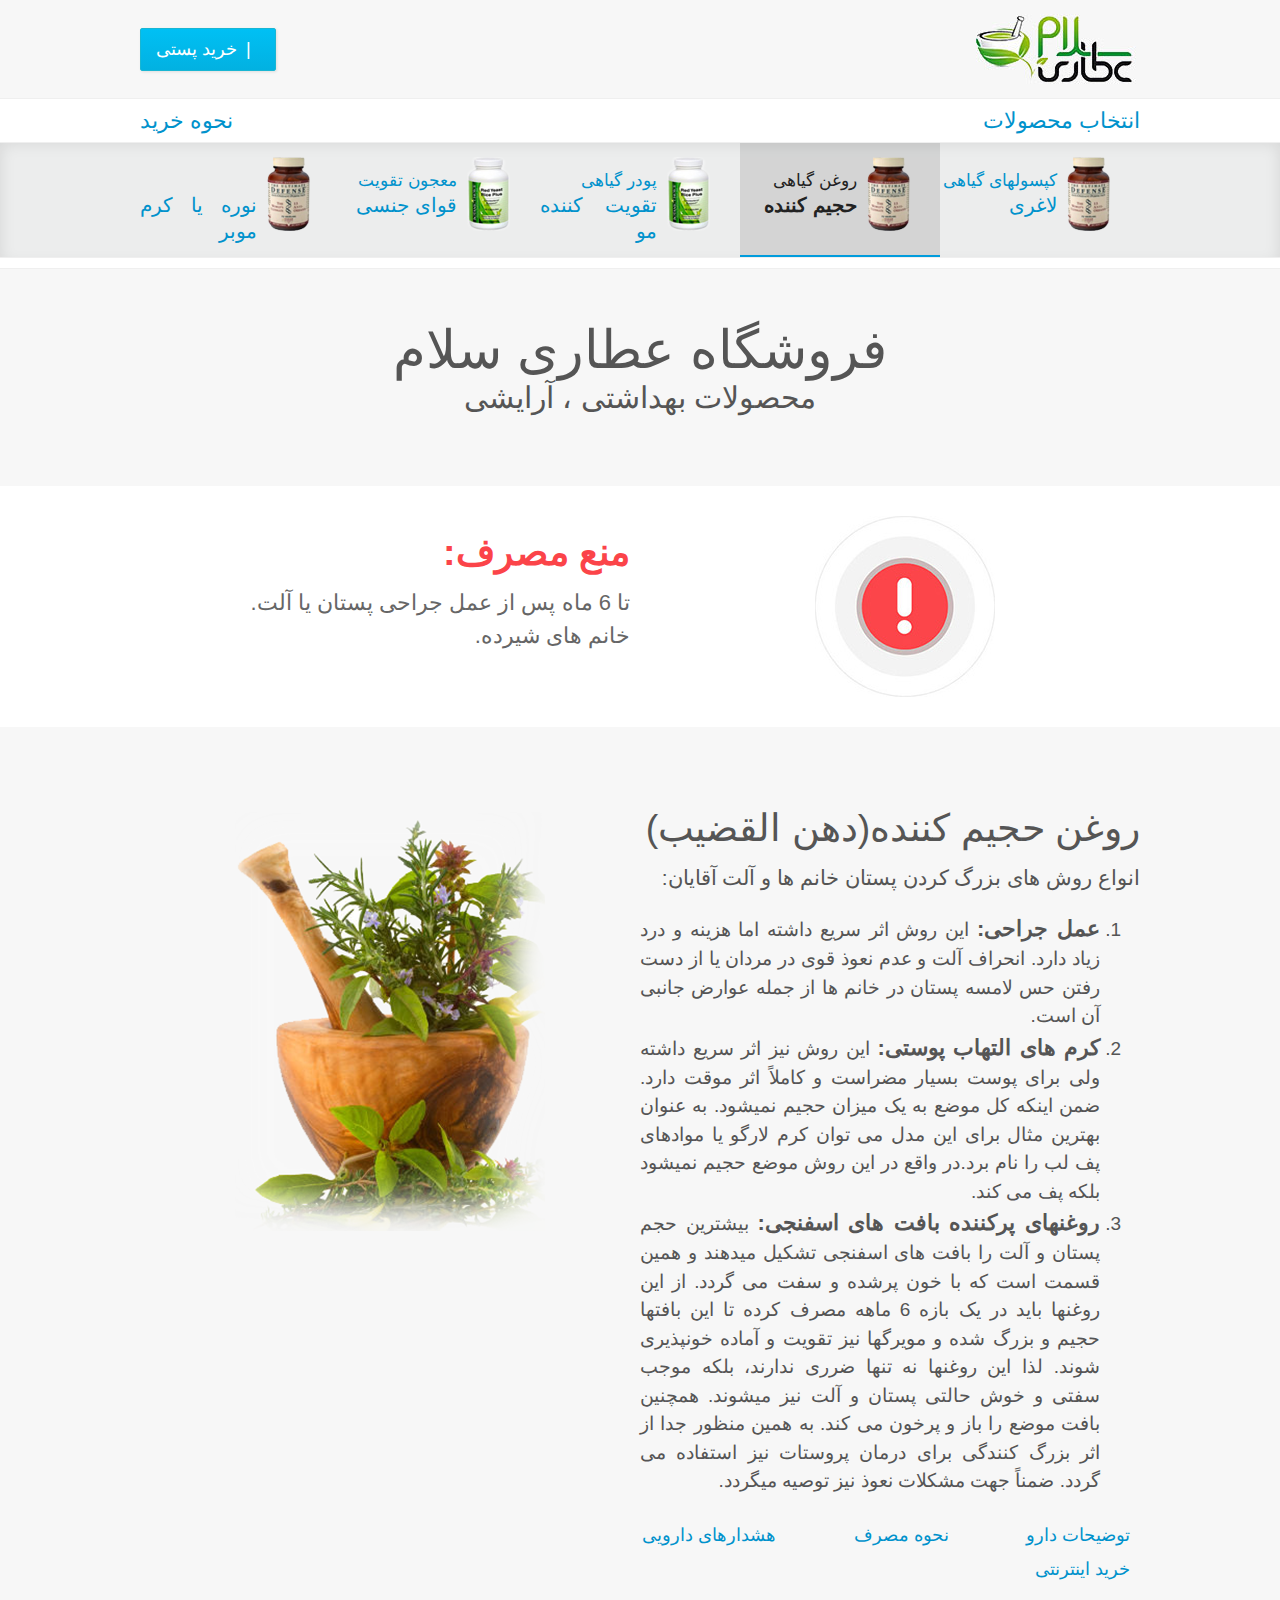
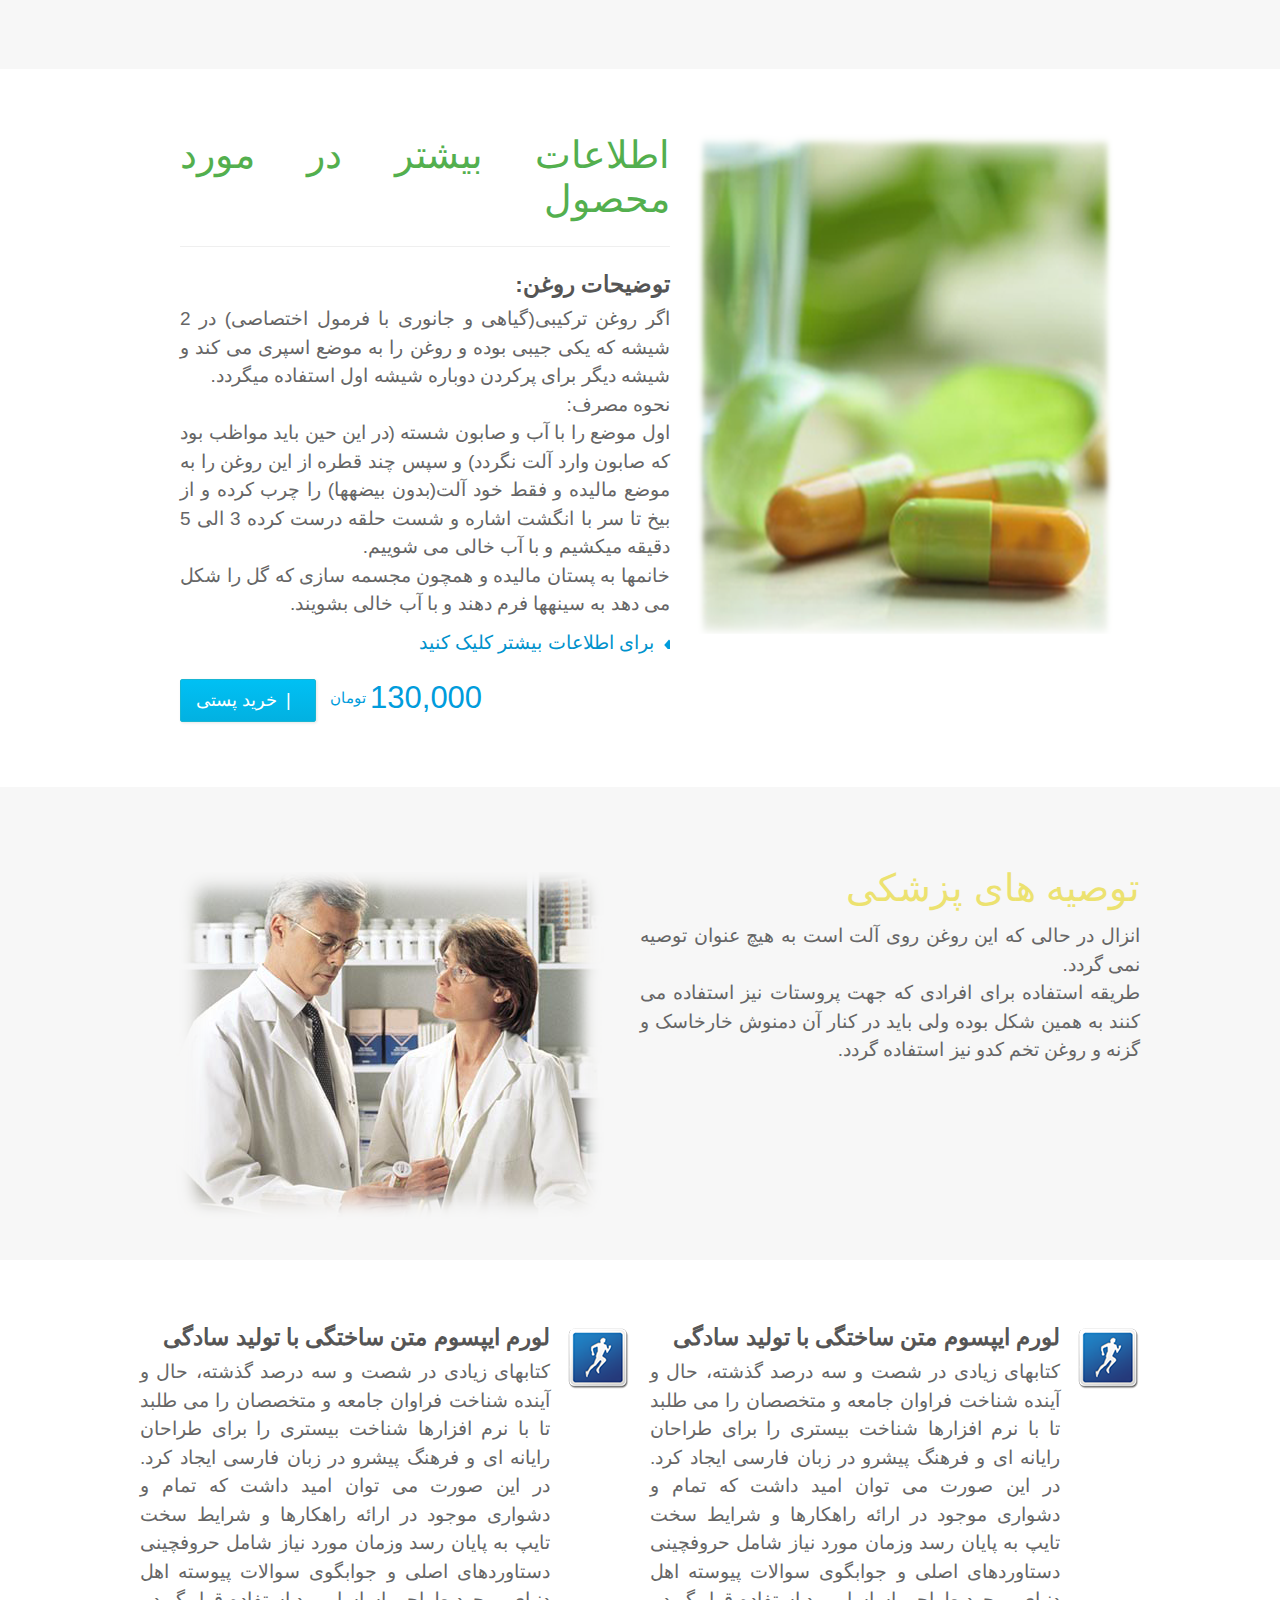
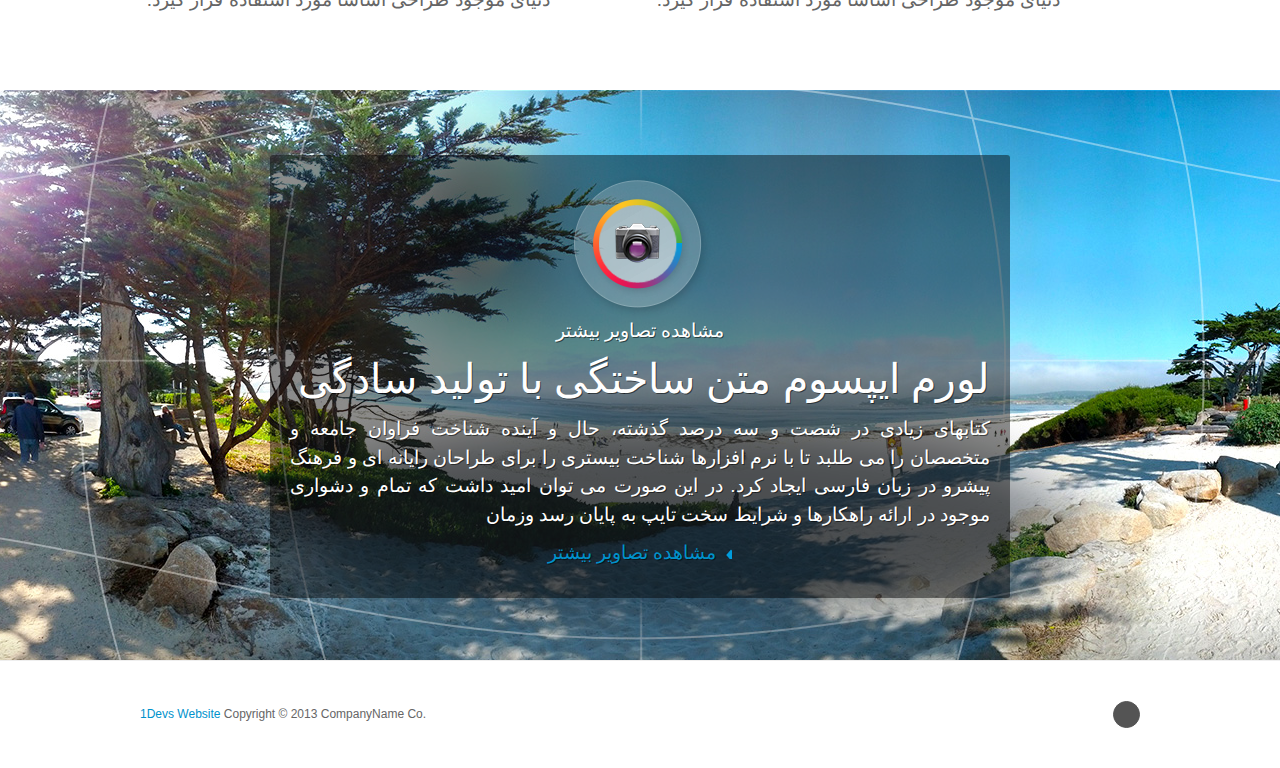
==== commit 3d820476: "change nav menu text and link" ====
--- a/bulking.html
+++ b/bulking.html
@@ -42,9 +42,19 @@
         <div class="dev-nav">
           <div>
             <div class="aux">
-              <ul>
+              <ul>                
                 <li class="nexus-4">
-                  <a class="cover active" href="#">
+                  <a class="cover" href="index.html">
+                    <img alt="" class="thumb" src="images/device-nav-n4.png" width="74" height="34">
+                    <div class="menu-txt">
+                      <span>کپسولهای گیاهی</span><br />
+                      <strong>لاغری</strong>
+                    </div>
+                  </a>
+
+                </li>
+                <li class="nexus-4">
+                  <a class="cover active" href="bulking.html">
                     <img alt="" class="thumb" src="images/device-nav-n4.png"> 
                     <div class="menu-txt">
                       <span>روغن گیاهی</span><br />
@@ -54,42 +64,32 @@
 
                 </li>
                 <li class="nexus-4">
-                  <a class="cover" href="#">
+                  <a class="cover" href="hair.html">
                     <img alt="" class="thumb" src="images/device-nav-n7.png"> 
                     
                     <div class="menu-txt">
-                      <span>شیاف گیاهی</span><br />
-                      <strong>درمان بواسیر</strong>
+                      <span>پودر گیاهی</span><br />
+                      <strong>تقویت کننده مو</strong>
                     </div>
                   </a>
 
                 </li>
                 <li class="nexus-4">
-                  <a class="cover" href="#">
-                    <img alt="" class="thumb" src="images/device-nav-n4.png" width="74" height="34">
-                    <div class="menu-txt">
-                      <span>کپسولهای گیاهی</span><br />
-                      <strong>لاغری</strong>
-                    </div>
-                  </a>
-
-                </li>
-                <li class="nexus-4">
-                  <a class="cover" href="#">
+                  <a class="cover" href="sexual.html">
                     <img alt="" class="thumb" src="images/device-nav-n7.png">
                     <div class="menu-txt">
-                      <span>روغن ترکیبی</span><br />
-                      <strong>درمان تاسی</strong>
+                      <span>معجون تقویت</span><br />
+                      <strong>قوای جنسی</strong>
                     </div>
                   </a>
 
                 </li>
                 <li class="nexus-4">
-                  <a class="cover" href="#">
+                  <a class="cover" href="nore.html">
                     <img alt="" class="thumb" src="images/device-nav-n4.png">
                     <div class="menu-txt">
-                      <span>جوراب های گیاهی</span><br />
-                      <strong>درمان واریس</strong>
+                      <span></span><br />
+                      <strong>نوره یا کرم موبر</strong>
                     </div>
                   </a>
 
--- a/style.css
+++ b/style.css
@@ -539,7 +539,7 @@
   width:50%;
 }
 
-.hero .price {
+.google .price {
 /*  display:inline-block;
   font-size:30px;
   right:10px;
@@ -548,16 +548,16 @@
   text-align: left;
   padding-top: 8px;
 }
-.hero .price > span {
+.google .price > span {
   font-size: 31px;
   color: #009CDC;
   display: inline-block;
   vertical-align: middle;
 }
-.hero .price > span.rial {
+.google .price > span.rial {
   font-size: 15px;
 }
-.hero .price a {
+.google .price a {
   margin-right: 10px;
   vertical-align: bottom;
 }
@@ -1335,7 +1335,7 @@
 }
 
 .nexus-4 .hero .image img {
-  margin:0 -50px 0 0;
+  margin:0;
   max-width:445px;
 }
 
@@ -2834,11 +2834,13 @@
 .disclaimer {
   font-family: serif;
 }
-.content ol{
+.content ol,
+.content ul{
   font-size: 19px;
   margin-bottom: 10px;
 }
-.content ol span{
+.content ol span,
+.content ul span{
   font-size: 22px;
   font-weight: bold;
 }
